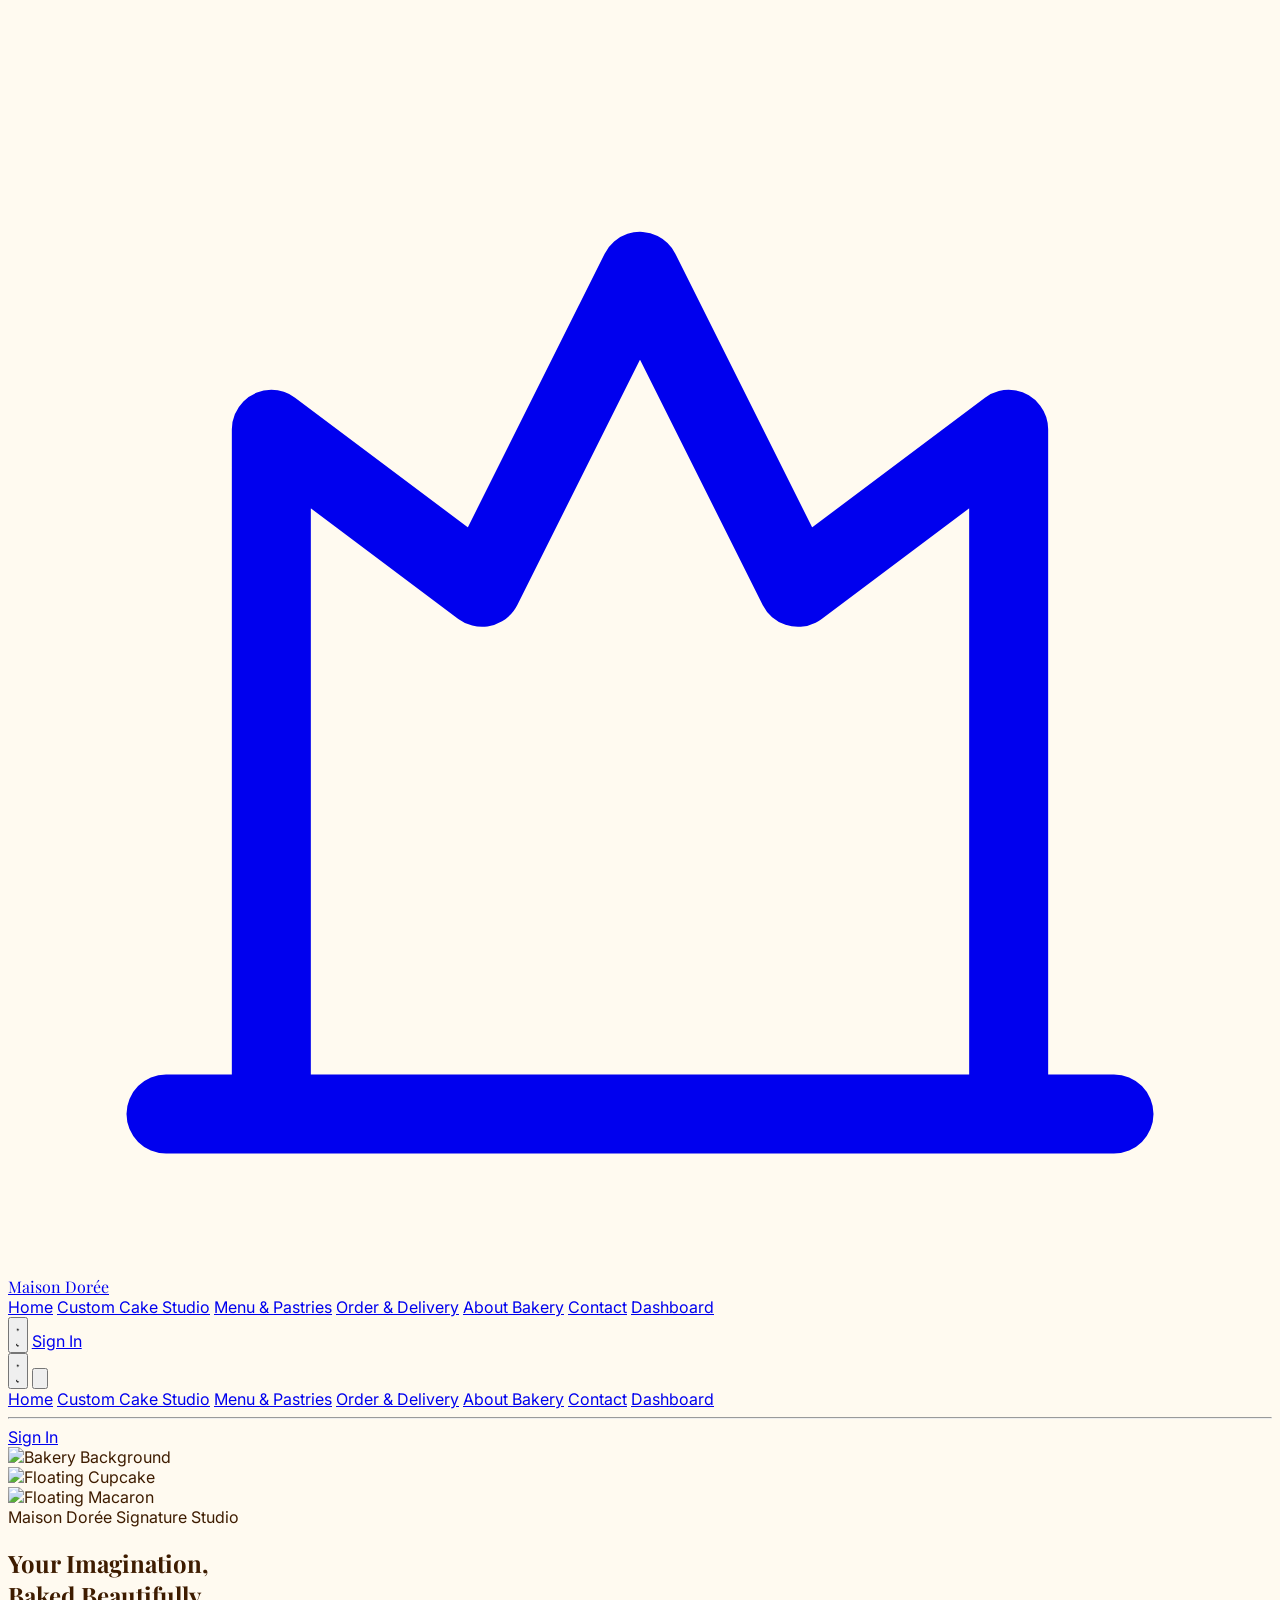
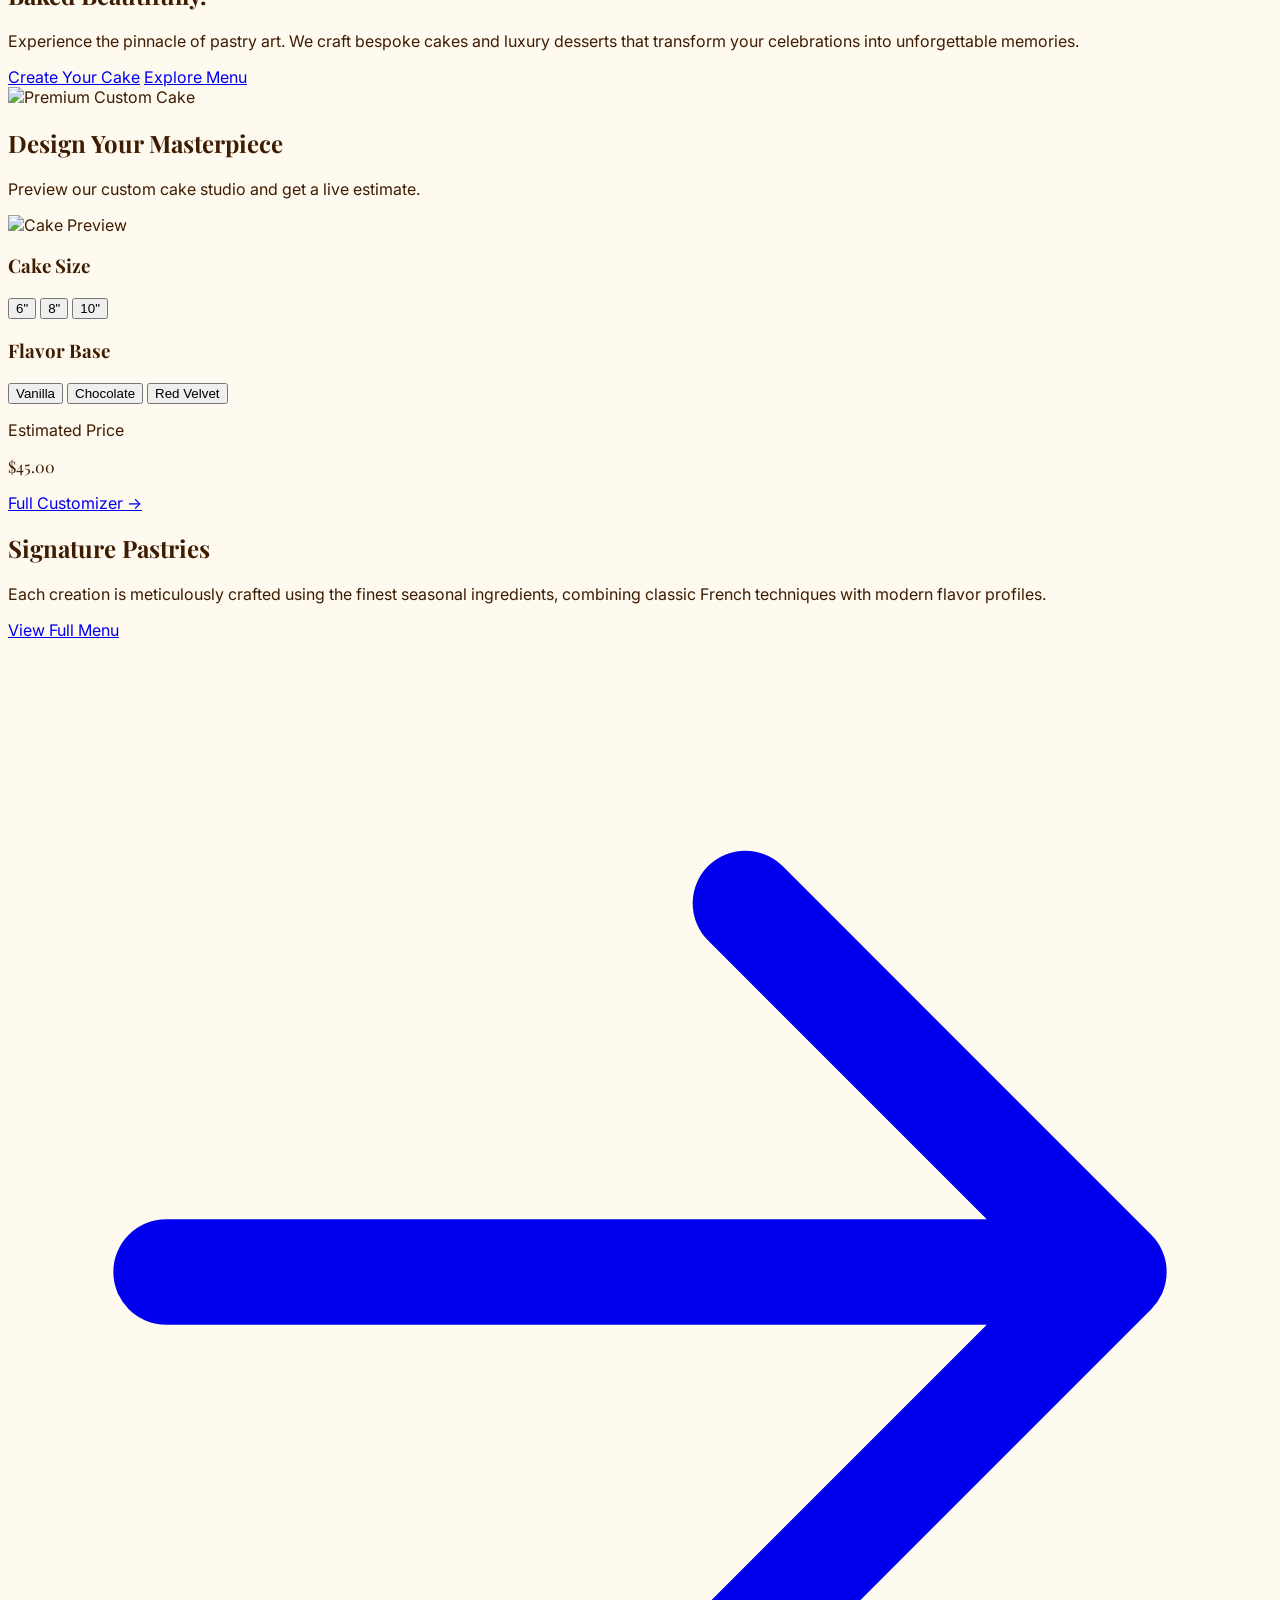
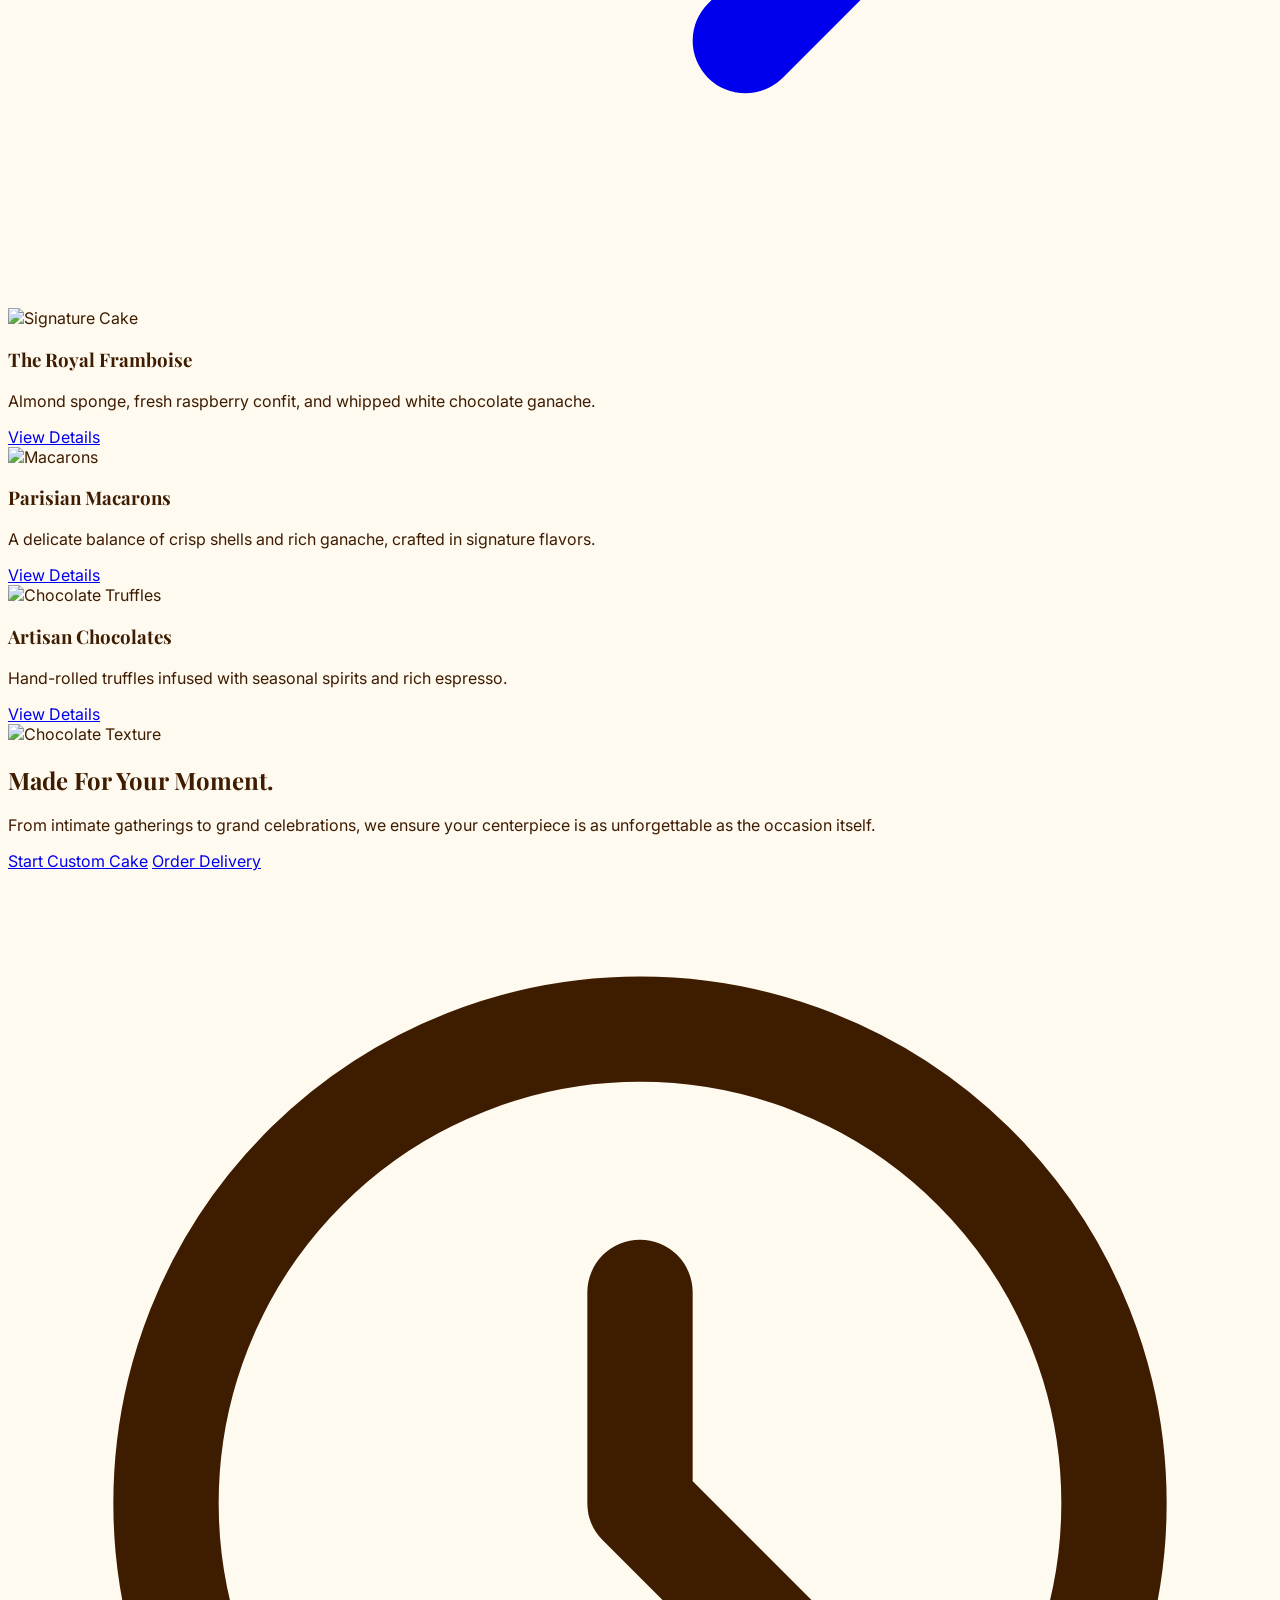
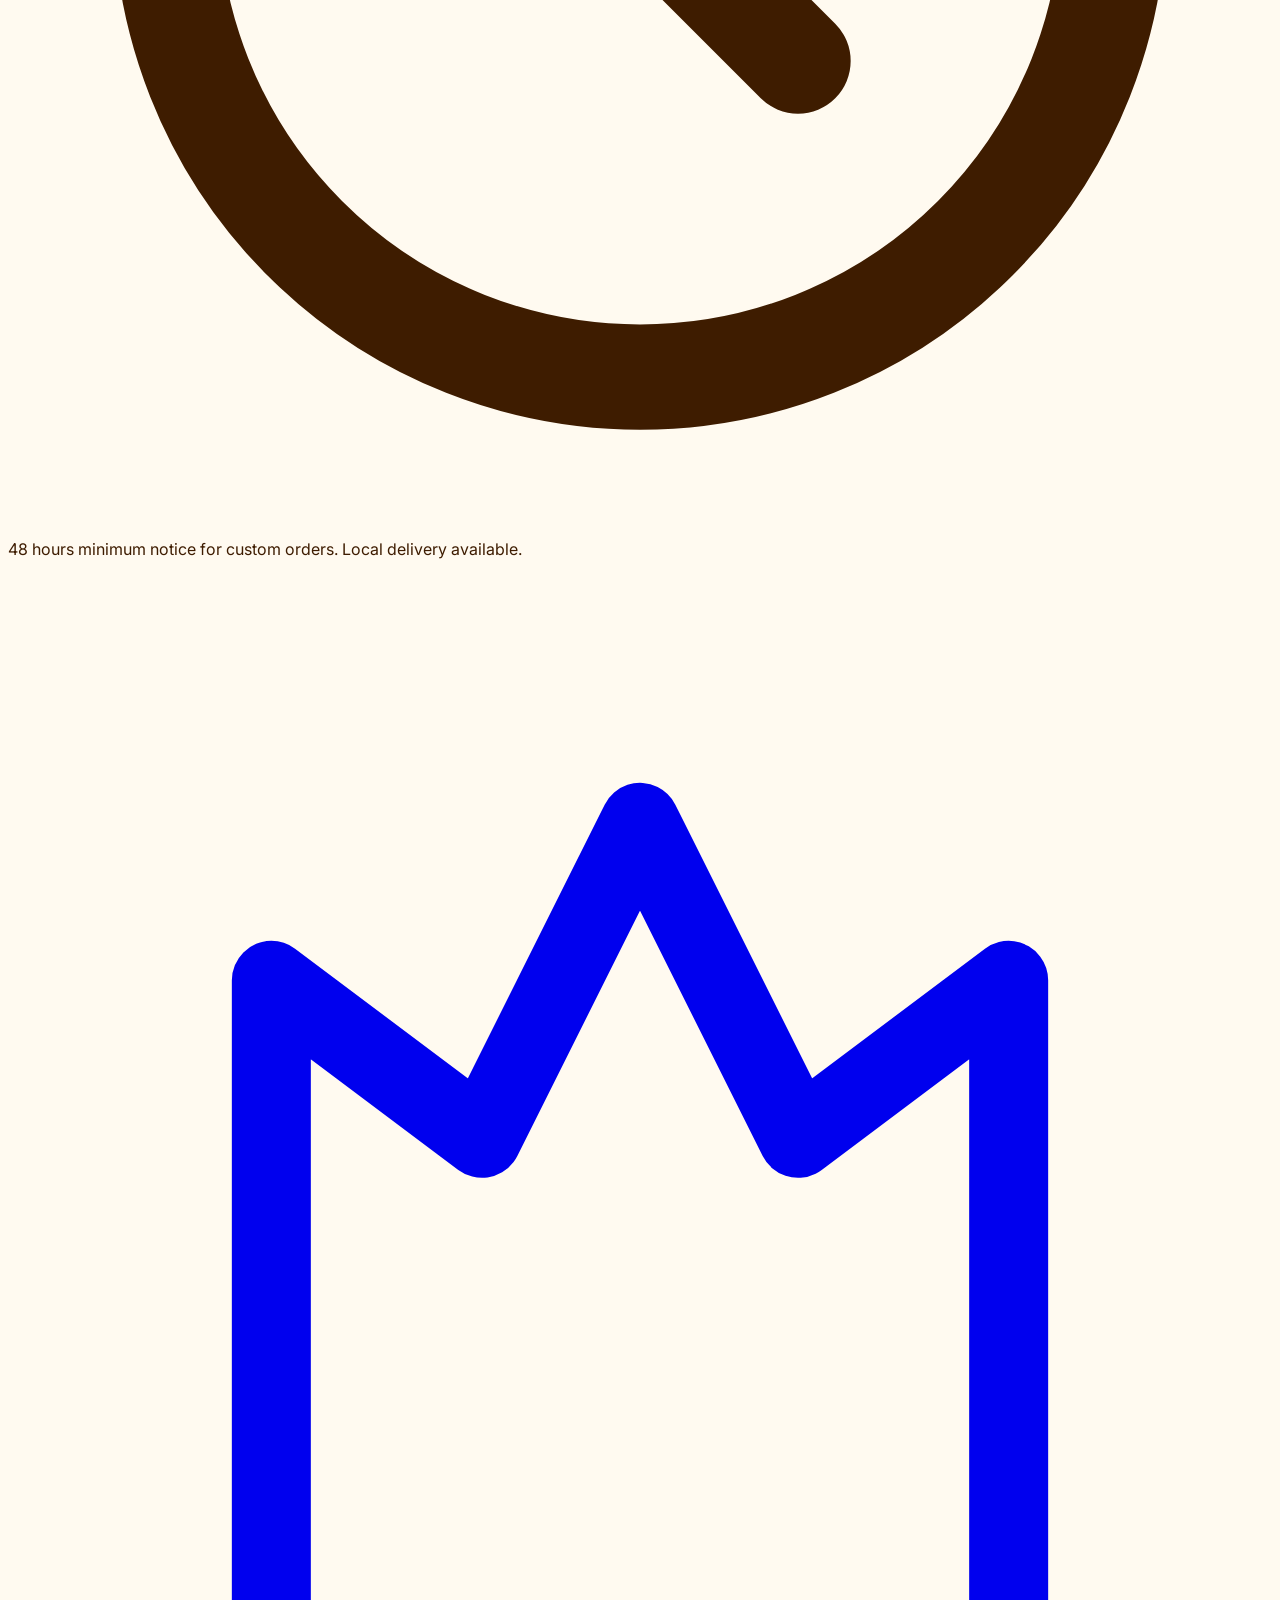
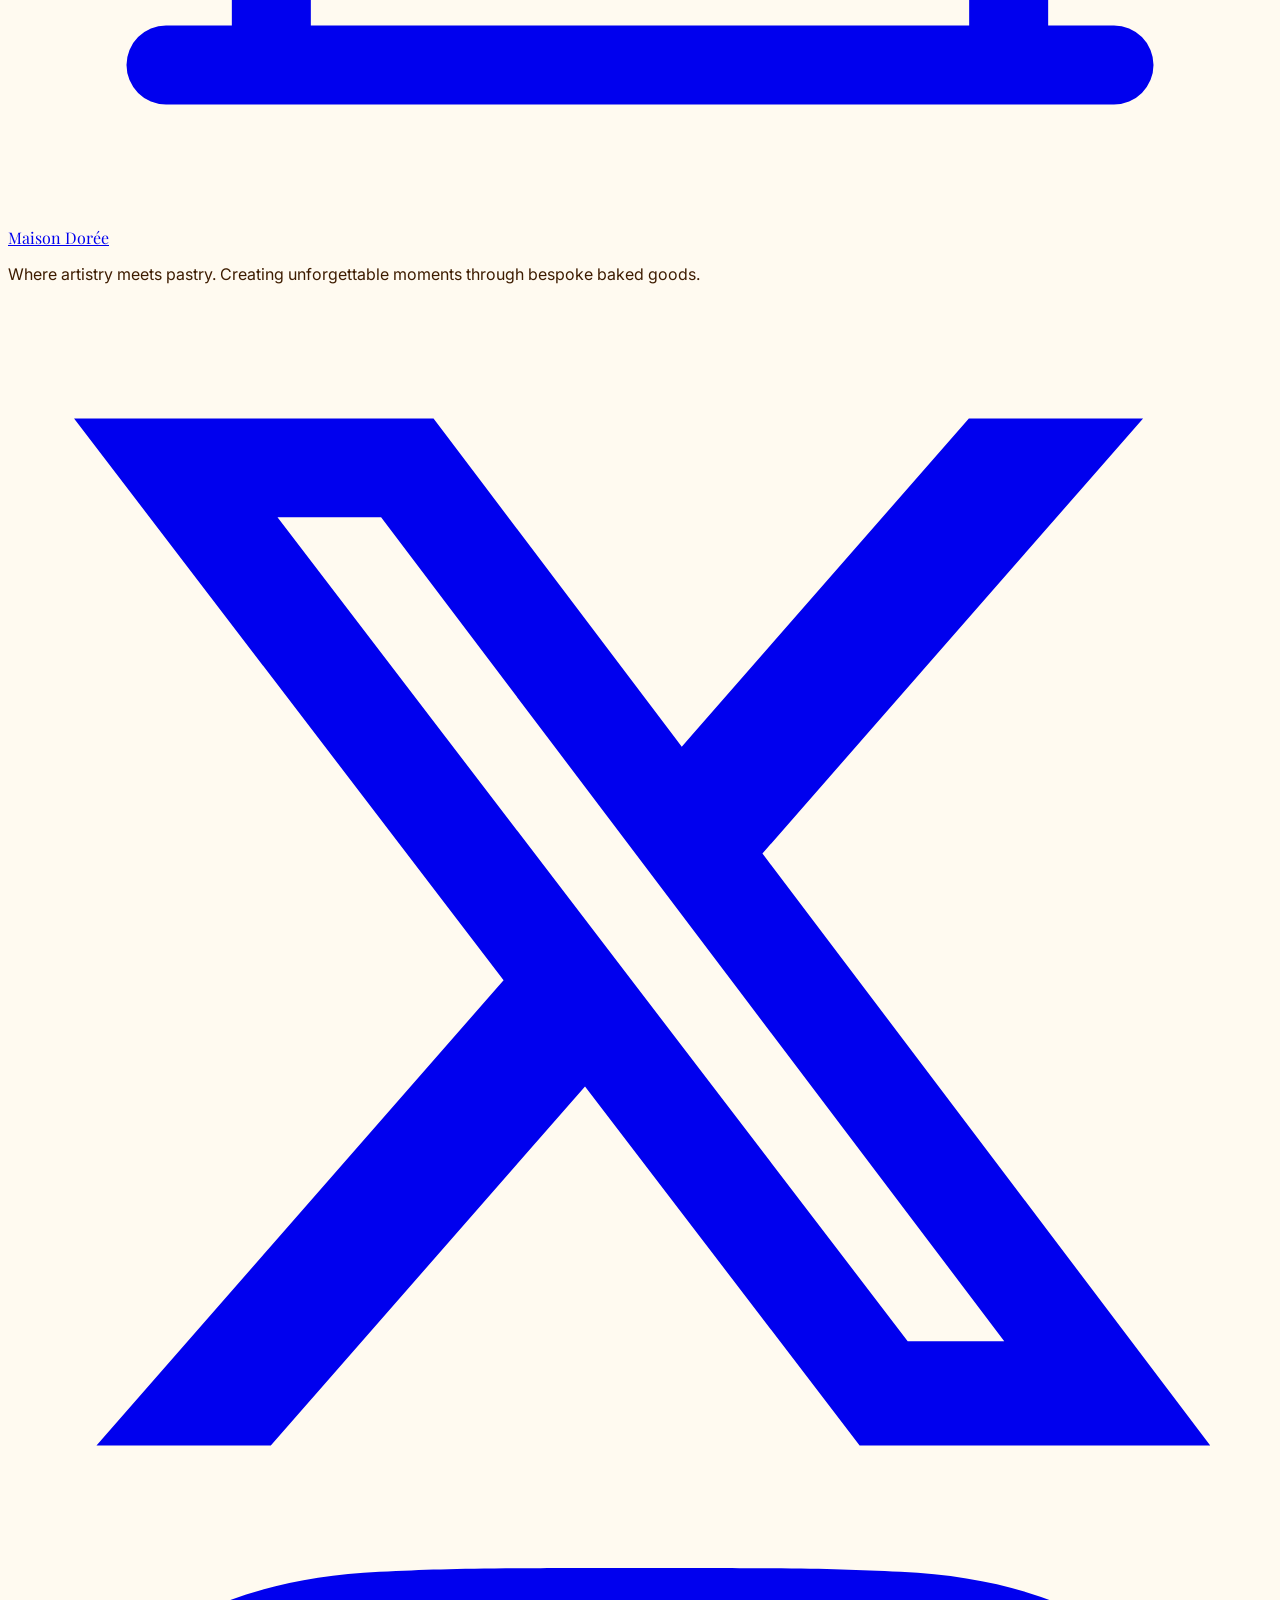
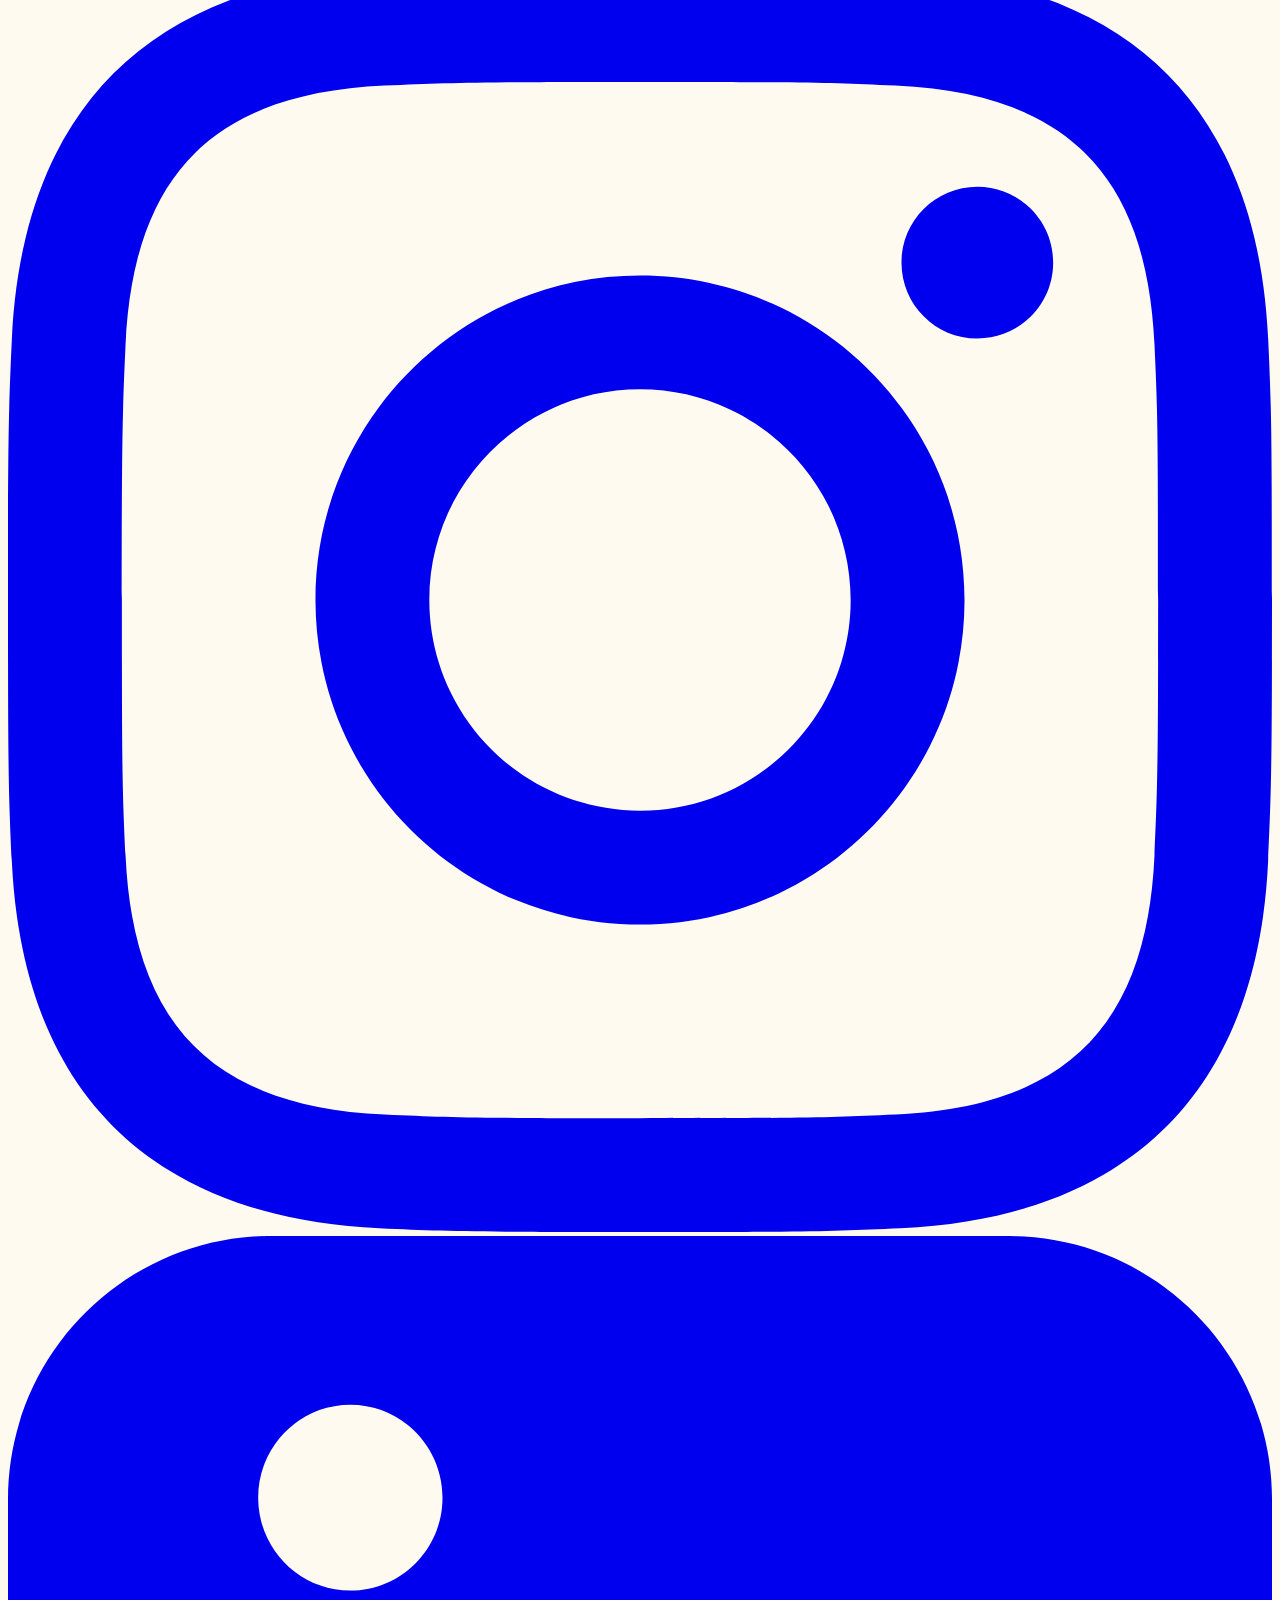
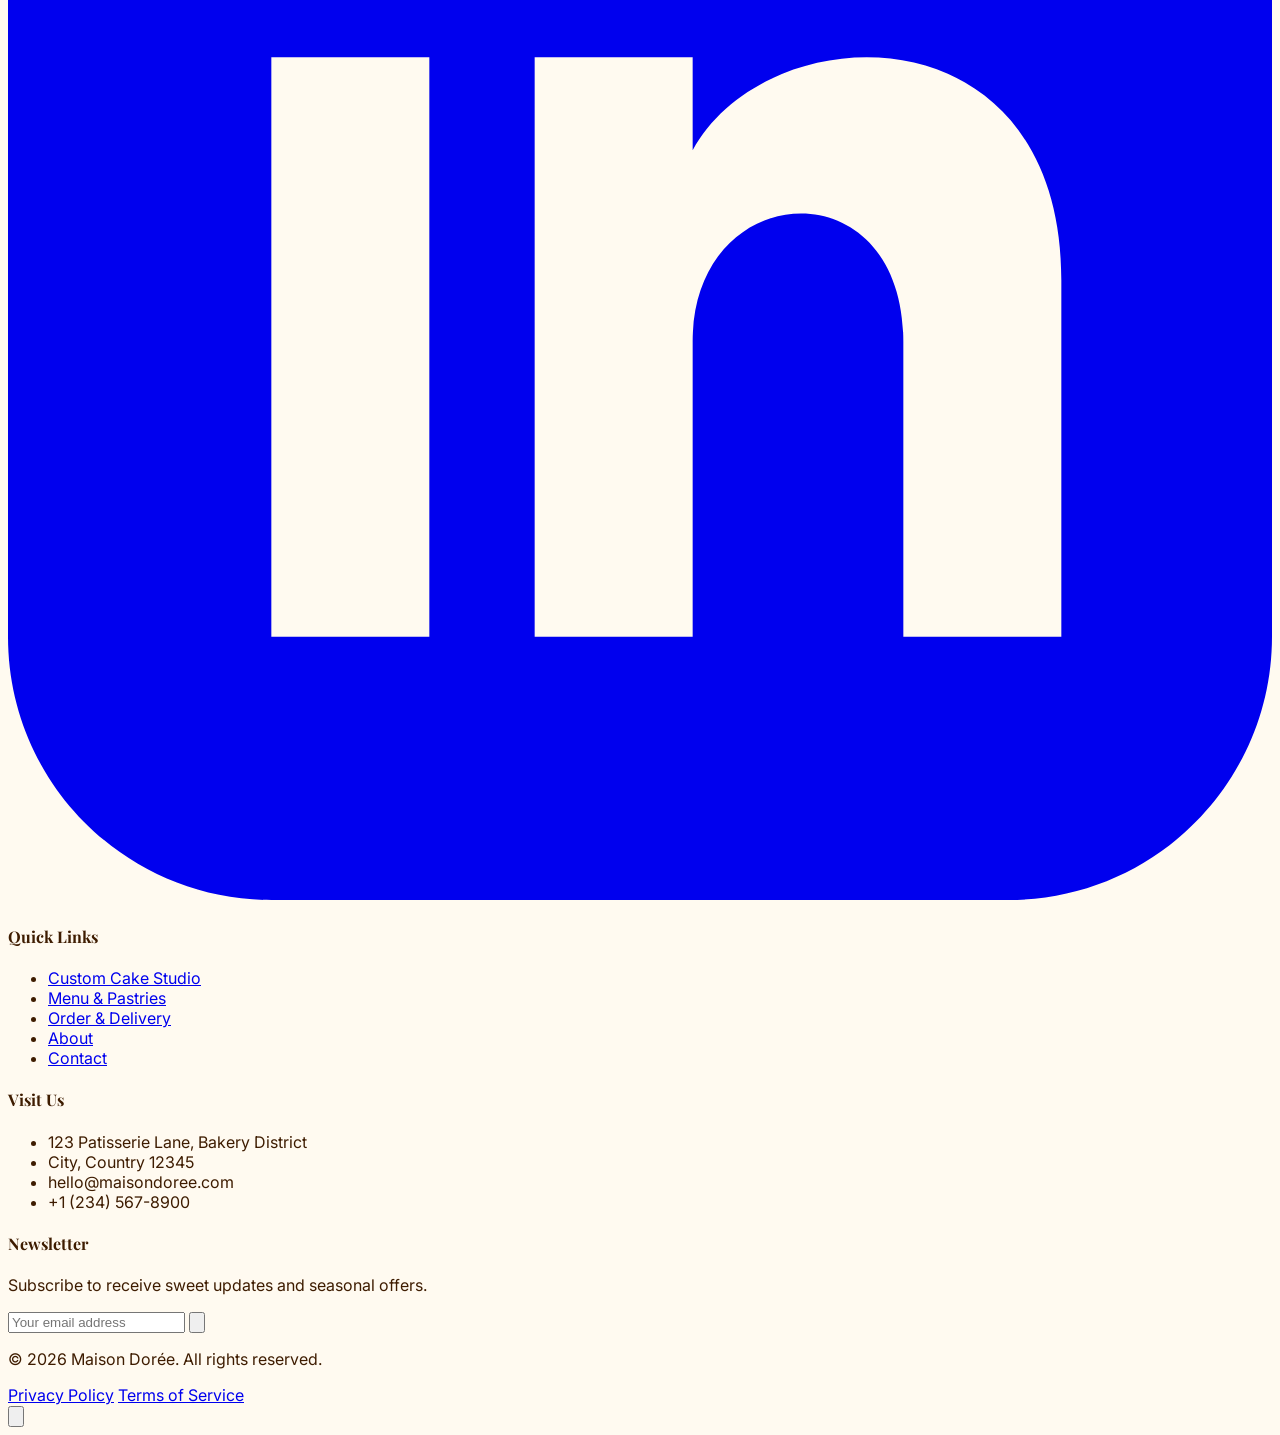
==== index.html @ 417600e1 "first commit" ====
<!DOCTYPE html>
<html lang="en">
<head>
    <meta charset="UTF-8">
    <meta name="viewport" content="width=device-width, initial-scale=1.0">
    <title>Maison Dorée | Home</title>
    <meta name="description" content="Premium Custom Bakery & Pastry Ordering Studio">
    <script src="https://cdn.tailwindcss.com"></script>
    <script>
        tailwind.config = {
            darkMode: 'class',
            theme: {
                extend: {
                    colors: {
                        brand: {
                            ivory: '#FFFAF0',
                            cream: '#FFFDD0',
                            choco: '#3E1C00',
                            caramel: '#C68E17',
                            beige: '#F5F5DC',
                            gold: '#D4AF37',
                            darkChoco: '#2A1300'
                        }
                    }
                }
            }
        }
    </script>
    <link href="https://unpkg.com/aos@2.3.1/dist/aos.css" rel="stylesheet">
    <link rel="stylesheet" href="styles.css">
</head>
<body class="antialiased overflow-x-hidden">
    
<header id="main-header" class="fixed w-full z-50 transition-all duration-300 py-6 bg-transparent">
  <div class="container mx-auto px-6 flex justify-between items-center">
    <a href="index.html" class="flex items-center gap-3 group z-50">
      <div class="w-10 h-10 bg-[#D4AF37] rounded-full flex items-center justify-center transform group-hover:rotate-180 transition-transform duration-700">
        <svg class="w-6 h-6 text-white" fill="none" stroke="currentColor" viewBox="0 0 24 24"><path stroke-linecap="round" stroke-linejoin="round" stroke-width="1.5" d="M3 21h18M5 21V8l4 3 3-6 3 6 4-3v13"></path></svg>
      </div>
      <span class="text-2xl font-serif font-bold text-[#3E1C00] dark:text-[#F5F5DC] group-hover:text-[#C68E17] transition-colors">Maison Dorée</span>
    </a>
    
    <nav class="hidden xl:flex items-center gap-6">
      <a href="index.html" class="text-sm font-medium hover:text-[#C68E17] transition-colors relative after:absolute after:bottom-0 after:left-0 after:h-0.5 after:w-0 after:bg-[#C68E17] hover:after:w-full after:transition-all after:w-full">Home</a>
      <a href="studio.html" class="text-sm font-medium hover:text-[#C68E17] transition-colors relative after:absolute after:bottom-0 after:left-0 after:h-0.5 after:w-0 after:bg-[#C68E17] hover:after:w-full after:transition-all ">Custom Cake Studio</a>
      <a href="menu.html" class="text-sm font-medium hover:text-[#C68E17] transition-colors relative after:absolute after:bottom-0 after:left-0 after:h-0.5 after:w-0 after:bg-[#C68E17] hover:after:w-full after:transition-all ">Menu & Pastries</a>
      <a href="order.html" class="text-sm font-medium hover:text-[#C68E17] transition-colors relative after:absolute after:bottom-0 after:left-0 after:h-0.5 after:w-0 after:bg-[#C68E17] hover:after:w-full after:transition-all ">Order & Delivery</a>
      <a href="about.html" class="text-sm font-medium hover:text-[#C68E17] transition-colors relative after:absolute after:bottom-0 after:left-0 after:h-0.5 after:w-0 after:bg-[#C68E17] hover:after:w-full after:transition-all ">About Bakery</a>
      <a href="contact.html" class="text-sm font-medium hover:text-[#C68E17] transition-colors relative after:absolute after:bottom-0 after:left-0 after:h-0.5 after:w-0 after:bg-[#C68E17] hover:after:w-full after:transition-all ">Contact</a>
      <a href="dashboard.html" class="text-sm font-medium hover:text-[#C68E17] transition-colors relative after:absolute after:bottom-0 after:left-0 after:h-0.5 after:w-0 after:bg-[#C68E17] hover:after:w-full after:transition-all ">Dashboard</a>
    </nav>
    
    <div class="hidden xl:flex items-center gap-4">
      <button id="theme-toggle" class="p-2 rounded-full hover:bg-black/5 dark:hover:bg-white/10 transition-colors" title="Toggle Theme">
        <svg class="w-5 h-5 hidden dark:block" fill="currentColor" viewBox="0 0 20 20"><path d="M10 2a1 1 0 011 1v1a1 1 0 11-2 0V3a1 1 0 011-1zm4 8a4 4 0 11-8 0 4 4 0 018 0zm-.464 4.95l.707.707a1 1 0 001.414-1.414l-.707-.707a1 1 0 00-1.414 1.414zm2.12-10.607a1 1 0 010 1.414l-.706.707a1 1 0 11-1.414-1.414l.707-.707a1 1 0 011.414 0zM17 11a1 1 0 100-2h-1a1 1 0 100 2h1zm-7 4a1 1 0 011 1v1a1 1 0 11-2 0v-1a1 1 0 011-1zM5.05 6.464A1 1 0 106.465 5.05l-.708-.707a1 1 0 00-1.414 1.414l.707.707zm1.414 8.486l-.707.707a1 1 0 01-1.414-1.414l.707-.707a1 1 0 011.414 1.414zM4 11a1 1 0 100-2H3a1 1 0 000 2h1z"/></svg>
        <svg class="w-5 h-5 block dark:hidden" fill="currentColor" viewBox="0 0 20 20"><path d="M17.293 13.293A8 8 0 016.707 2.707a8.001 8.001 0 1010.586 10.586z"/></svg>
      </button>

      <a href="login.html" class="magnetic px-6 py-2.5 bg-[#3E1C00] dark:bg-[#F5F5DC] text-[#FFFAF0] dark:text-[#3E1C00] rounded-full text-sm font-medium hover:bg-[#C68E17] dark:hover:bg-[#C68E17] dark:hover:text-white transition-colors">Sign In</a>
    </div>

    <div class="flex xl:hidden items-center gap-2 z-50">
        <button id="theme-toggle-mobile" class="p-2 rounded-full hover:bg-black/5 dark:hover:bg-white/10 transition-colors text-[#3E1C00] dark:text-[#F5F5DC]">
            <svg class="w-5 h-5 hidden dark:block" fill="currentColor" viewBox="0 0 20 20"><path d="M10 2a1 1 0 011 1v1a1 1 0 11-2 0V3a1 1 0 011-1zm4 8a4 4 0 11-8 0 4 4 0 018 0zm-.464 4.95l.707.707a1 1 0 001.414-1.414l-.707-.707a1 1 0 00-1.414 1.414zm2.12-10.607a1 1 0 010 1.414l-.706.707a1 1 0 11-1.414-1.414l.707-.707a1 1 0 011.414 0zM17 11a1 1 0 100-2h-1a1 1 0 100 2h1zm-7 4a1 1 0 011 1v1a1 1 0 11-2 0v-1a1 1 0 011-1zM5.05 6.464A1 1 0 106.465 5.05l-.708-.707a1 1 0 00-1.414 1.414l.707.707zm1.414 8.486l-.707.707a1 1 0 01-1.414-1.414l.707-.707a1 1 0 011.414 1.414zM4 11a1 1 0 100-2H3a1 1 0 000 2h1z"/></svg>
            <svg class="w-5 h-5 block dark:hidden" fill="currentColor" viewBox="0 0 20 20"><path d="M17.293 13.293A8 8 0 016.707 2.707a8.001 8.001 0 1010.586 10.586z"/></svg>
        </button>
        <button class="p-2 text-[#3E1C00] dark:text-[#F5F5DC]" id="mobile-menu-btn">
          <svg class="w-6 h-6" fill="none" stroke="currentColor" viewBox="0 0 24 24"><path stroke-linecap="round" stroke-linejoin="round" stroke-width="2" d="M4 6h16M4 12h16M4 18h16"></path></svg>
        </button>
    </div>
  </div>
</header>

<!-- Mobile Menu Drawer -->
<div id="mobile-menu" class="fixed inset-y-0 right-0 w-64 bg-[#FFFAF0] dark:bg-[#1a0f08] shadow-2xl z-40 transform translate-x-full transition-transform duration-300 pt-24 px-6 flex flex-col gap-6 xl:hidden">
    <a href="index.html" class="text-lg font-medium text-[#3E1C00] dark:text-[#F5F5DC]">Home</a>
    <a href="studio.html" class="text-lg font-medium text-[#3E1C00] dark:text-[#F5F5DC]">Custom Cake Studio</a>
    <a href="menu.html" class="text-lg font-medium text-[#3E1C00] dark:text-[#F5F5DC]">Menu & Pastries</a>
    <a href="order.html" class="text-lg font-medium text-[#3E1C00] dark:text-[#F5F5DC]">Order & Delivery</a>
    <a href="about.html" class="text-lg font-medium text-[#3E1C00] dark:text-[#F5F5DC]">About Bakery</a>
    <a href="contact.html" class="text-lg font-medium text-[#3E1C00] dark:text-[#F5F5DC]">Contact</a>
    <a href="dashboard.html" class="text-lg font-medium text-[#3E1C00] dark:text-[#F5F5DC]">Dashboard</a>
    <hr class="border-[#3E1C00]/10 dark:border-[#F5F5DC]/10">
    <a href="login.html" class="mt-4 px-6 py-3 text-center bg-[#3E1C00] dark:bg-[#F5F5DC] text-[#FFFAF0] dark:text-[#3E1C00] rounded-full text-sm font-medium">Sign In</a>
</div>

    
    <main>
    
    <!-- Section 1: Cinematic Hero -->
    <section class="relative min-h-screen flex items-center overflow-hidden bg-[#FFFAF0] dark:bg-[#1a0f08]">
        <div class="absolute inset-0 z-0">
            <img src="https://images.unsplash.com/photo-1464195244916-405fa0a82545?q=80&w=2070&auto=format&fit=crop" class="w-full h-full object-cover opacity-10 dark:opacity-5" alt="Bakery Background">
        </div>
        
        <!-- Floating 3D Elements -->
        <div class="absolute top-[10%] left-4 w-16 h-16 opacity-60 floating z-10 hidden lg:block">
            <img src="https://images.unsplash.com/photo-1550617931-e17a7b70dce2?w=500&auto=format&fit=crop" class="rounded-full object-cover w-full h-full shadow-2xl" alt="Floating Cupcake">
        </div>
        <div class="absolute bottom-1/4 right-20 w-32 h-32 floating-slow z-10 hidden lg:block opacity-70">
            <img src="https://images.unsplash.com/photo-1563729784474-d77dbb933a9e?w=500&auto=format&fit=crop" class="rounded-full object-cover w-full h-full shadow-2xl opacity-80" alt="Floating Macaron">
        </div>

        <div class="container mx-auto px-6 relative z-20 pt-20">
            <div class="flex flex-col lg:flex-row items-center gap-16">
                <div class="w-full lg:w-1/2" data-aos="fade-right" data-aos-duration="1500">
                    <div class="inline-block px-4 py-2 rounded-full border border-[#C68E17] text-[#C68E17] text-sm font-medium mb-6">Maison Dorée Signature Studio</div>
                    <h1 class="text-5xl lg:text-7xl font-serif font-bold text-[#3E1C00] dark:text-[#F5F5DC] leading-tight mb-6">
                        Your Imagination,<br>
                        <span class="text-transparent bg-clip-text bg-gradient-to-r from-[#C68E17] to-[#D4AF37]">Baked Beautifully.</span>
                    </h1>
                    <p class="text-lg text-[#3E1C00]/80 dark:text-[#F5F5DC]/80 mb-10 max-w-lg">Experience the pinnacle of pastry art. We craft bespoke cakes and luxury desserts that transform your celebrations into unforgettable memories.</p>
                    <div class="flex flex-wrap gap-4">
                        <a href="studio.html" class="magnetic px-8 py-4 bg-[#3E1C00] dark:bg-[#F5F5DC] text-[#FFFAF0] dark:text-[#3E1C00] rounded-full font-medium hover:bg-[#C68E17] transition-all shadow-xl hover:shadow-2xl">Create Your Cake</a>
                        <a href="menu.html" class="magnetic px-8 py-4 bg-transparent border-2 border-[#3E1C00] dark:border-[#F5F5DC] text-[#3E1C00] dark:text-[#F5F5DC] rounded-full font-medium hover:bg-[#3E1C00] hover:text-[#FFFAF0] dark:hover:bg-[#F5F5DC] dark:hover:text-[#1a0f08] transition-all">Explore Menu</a>
                    </div>
                </div>
                
                <div class="w-full lg:w-1/2 relative perspective-1000">
                    <div class="parallax-container w-full h-[400px] lg:h-[450px] rounded-[2rem] overflow-hidden shadow-2xl clip-reveal" data-aos="fade-left" data-aos-duration="2000">
                        <img src="https://images.unsplash.com/photo-1621303837174-89787a7d4729?q=80&w=1936&auto=format&fit=crop" class="w-full h-full object-cover parallax-element scale-110 transition-transform duration-700" alt="Premium Custom Cake">
                    </div>
                </div>
            </div>
        </div>
    </section>

    <!-- Section 2: Interactive Cake Customizer Preview -->
    <section class="py-32 bg-white dark:bg-[#2A1300] relative overflow-hidden">
        <div class="container mx-auto px-6 relative z-10">
            <div class="text-center mb-16" data-aos="fade-up">
                <h2 class="text-4xl lg:text-5xl font-serif font-bold text-[#3E1C00] dark:text-[#F5F5DC] mb-4">Design Your Masterpiece</h2>
                <p class="text-[#3E1C00]/70 dark:text-[#F5F5DC]/70 max-w-2xl mx-auto">Preview our custom cake studio and get a live estimate.</p>
            </div>
            
            <div class="flex flex-col lg:flex-row gap-8 items-center bg-[#FFFAF0] dark:bg-[#1a0f08] rounded-3xl p-6 lg:p-8 shadow-2xl max-w-5xl mx-auto">
                <div class="w-full lg:w-1/2 relative h-[350px] flex items-center justify-center hover-3d-tilt transition-transform duration-500" data-aos="zoom-in">
                    <!-- Layered Cake Visual -->
                    <img id="preview-cake" src="https://images.unsplash.com/photo-1578985545062-69928b1d9587?w=800&auto=format&fit=crop" class="w-4/5 h-full object-cover rounded-2xl shadow-lg z-20" alt="Cake Preview">
                    <div class="absolute -bottom-6 -right-6 w-32 h-32 bg-[#C68E17]/20 rounded-full blur-2xl z-0"></div>
                </div>
                
                <div class="w-full lg:w-1/2" data-aos="fade-left">
                    <div class="space-y-6">
                        <div>
                            <h3 class="text-lg font-bold text-[#3E1C00] dark:text-[#F5F5DC] mb-3">Cake Size</h3>
                            <div class="flex gap-3">
                                <button class="preview-opt active px-4 py-2 border border-[#C68E17] bg-[#C68E17] text-white rounded-lg" data-price="45">6"</button>
                                <button class="preview-opt px-4 py-2 border border-[#3E1C00]/20 dark:border-[#F5F5DC]/20 rounded-lg text-[#3E1C00] dark:text-[#F5F5DC] hover:border-[#C68E17]" data-price="65">8"</button>
                                <button class="preview-opt px-4 py-2 border border-[#3E1C00]/20 dark:border-[#F5F5DC]/20 rounded-lg text-[#3E1C00] dark:text-[#F5F5DC] hover:border-[#C68E17]" data-price="85">10"</button>
                            </div>
                        </div>
                        <div>
                            <h3 class="text-lg font-bold text-[#3E1C00] dark:text-[#F5F5DC] mb-3">Flavor Base</h3>
                            <div class="flex flex-wrap gap-3">
                                <button type="button" class="flavor-opt px-4 py-2 border border-[#C68E17] bg-[#C68E17] text-white rounded-lg transition-colors">Vanilla</button>
                                <button type="button" class="flavor-opt px-4 py-2 border border-[#3E1C00]/20 dark:border-[#F5F5DC]/20 rounded-lg text-[#3E1C00] dark:text-[#F5F5DC] hover:border-[#C68E17] transition-colors">Chocolate</button>
                                <button type="button" class="flavor-opt px-4 py-2 border border-[#3E1C00]/20 dark:border-[#F5F5DC]/20 rounded-lg text-[#3E1C00] dark:text-[#F5F5DC] hover:border-[#C68E17] transition-colors">Red Velvet</button>
                            </div>
                        </div>
                        
                        <div class="pt-6 border-t border-[#3E1C00]/10 dark:border-[#F5F5DC]/10 flex flex-col sm:flex-row items-start sm:items-end justify-between gap-4 sm:gap-0">
                            <div>
                                <p class="text-sm text-[#3E1C00]/70 dark:text-[#F5F5DC]/70 mb-1">Estimated Price</p>
                                <p class="text-4xl font-serif font-bold text-[#C68E17]">$<span id="live-price">45.00</span></p>
                            </div>
                            <a href="studio.html" class="magnetic w-full sm:w-auto text-center px-6 py-3 bg-[#3E1C00] dark:bg-[#F5F5DC] text-[#FFFAF0] dark:text-[#3E1C00] rounded-lg font-medium hover:bg-[#C68E17] transition-colors">Full Customizer →</a>
                        </div>
                    </div>
                </div>
            </div>
        </div>
        <script>
            document.querySelectorAll('.flavor-opt').forEach(btn => {
                btn.addEventListener('click', () => {
                    document.querySelectorAll('.flavor-opt').forEach(b => {
                        b.classList.remove('bg-[#C68E17]', 'text-white', 'border-[#C68E17]');
                        b.classList.add('border-[#3E1C00]/20', 'dark:border-[#F5F5DC]/20', 'text-[#3E1C00]', 'dark:text-[#F5F5DC]');
                    });
                    btn.classList.add('bg-[#C68E17]', 'text-white', 'border-[#C68E17]');
                    btn.classList.remove('border-[#3E1C00]/20', 'dark:border-[#F5F5DC]/20', 'text-[#3E1C00]', 'dark:text-[#F5F5DC]');
                });
            });
            document.querySelectorAll('.preview-opt').forEach(btn => {
                btn.addEventListener('click', (e) => {
                    document.querySelectorAll('.preview-opt').forEach(b => {
                        b.classList.remove('bg-[#C68E17]', 'text-white', 'border-[#C68E17]', 'active');
                        b.classList.add('border-[#3E1C00]/20', 'dark:border-[#F5F5DC]/20');
                    });
                    e.target.classList.add('bg-[#C68E17]', 'text-white', 'border-[#C68E17]', 'active');
                    e.target.classList.remove('border-[#3E1C00]/20', 'dark:border-[#F5F5DC]/20');
                    
                    const price = e.target.getAttribute('data-price');
                    const priceEl = document.getElementById('live-price');
                    // animate count
                    let current = parseInt(priceEl.innerText);
                    let target = parseInt(price);
                    let step = target > current ? 1 : -1;
                    let timer = setInterval(() => {
                        current += step;
                        priceEl.innerText = current + ".00";
                        if(current === target) clearInterval(timer);
                    }, 20);
                });
            });
        </script>
    </section>

    <!-- Section 3: Signature Pastry Experience -->
    <section class="py-32 bg-[#FFFAF0] dark:bg-[#1a0f08]">
        <div class="container mx-auto px-6">
            <div class="text-center mb-16" data-aos="fade-up">
                <h2 class="text-4xl font-serif font-bold text-[#3E1C00] dark:text-[#F5F5DC] mb-4">Signature Pastries</h2>
                <p class="text-[#3E1C00]/70 dark:text-[#F5F5DC]/70 mb-6 max-w-2xl mx-auto">Each creation is meticulously crafted using the finest seasonal ingredients, combining classic French techniques with modern flavor profiles.</p>
                <a href="menu.html" class="inline-flex items-center gap-2 text-[#3E1C00] dark:text-[#F5F5DC] font-bold hover:text-[#C68E17] transition-colors">
                    View Full Menu
                    <svg class="w-4 h-4" fill="none" stroke="currentColor" viewBox="0 0 24 24"><path stroke-linecap="round" stroke-linejoin="round" stroke-width="2" d="M14 5l7 7m0 0l-7 7m7-7H3"></path></svg>
                </a>
            </div>
            
            <div class="grid grid-cols-1 md:grid-cols-2 lg:grid-cols-3 gap-8">
                <!-- Item 1 -->
                <div class="relative group h-[400px] rounded-3xl overflow-hidden shadow-xl" data-aos="fade-up" data-aos-delay="0">
                    <img src="https://images.unsplash.com/photo-1588195538326-c5b1e9f80a1b?q=80&w=1950&auto=format&fit=crop" class="w-full h-full object-cover transform group-hover:scale-110 transition-transform duration-1000" alt="Signature Cake">
                    <div class="absolute inset-0 bg-gradient-to-t from-black/80 via-black/20 to-transparent transition-opacity"></div>
                    <div class="absolute bottom-8 left-8 right-8">
                        <h3 class="text-2xl font-serif font-bold text-white mb-2">The Royal Framboise</h3>
                        <p class="text-white/80 text-sm mb-4">Almond sponge, fresh raspberry confit, and whipped white chocolate ganache.</p>
                        <a href="menu.html" class="text-[#C68E17] font-medium hover:underline text-sm">View Details</a>
                    </div>
                </div>
                
                <!-- Item 2 -->
                <div class="relative group h-[400px] rounded-3xl overflow-hidden shadow-xl" data-aos="fade-up" data-aos-delay="200">
                    <img src="https://images.unsplash.com/photo-1558961363-fa8fdf82db35?q=80&w=1965&auto=format&fit=crop" class="w-full h-full object-cover transform group-hover:scale-110 transition-transform duration-700" alt="Macarons">
                    <div class="absolute inset-0 bg-gradient-to-t from-black/80 via-black/20 to-transparent transition-opacity"></div>
                    <div class="absolute bottom-8 left-8 right-8 text-white">
                        <h3 class="text-2xl font-serif font-bold mb-2">Parisian Macarons</h3>
                        <p class="text-white/80 text-sm mb-4">A delicate balance of crisp shells and rich ganache, crafted in signature flavors.</p>
                        <a href="menu.html" class="text-[#C68E17] font-medium hover:underline text-sm">View Details</a>
                    </div>
                </div>
                
                <!-- Item 3 -->
                <div class="relative group h-[400px] rounded-3xl overflow-hidden shadow-xl md:col-span-2 lg:col-span-1 md:w-[calc(50%-1rem)] lg:w-full mx-auto" data-aos="fade-up" data-aos-delay="400">
                    <img src="https://images.unsplash.com/photo-1549007994-cb92caebd54b?w=800&auto=format&fit=crop" class="w-full h-full object-cover transform group-hover:scale-110 transition-transform duration-700" alt="Chocolate Truffles">
                    <div class="absolute inset-0 bg-gradient-to-t from-black/80 via-black/20 to-transparent transition-opacity"></div>
                    <div class="absolute bottom-8 left-8 right-8 text-white">
                        <h3 class="text-2xl font-serif font-bold mb-2">Artisan Chocolates</h3>
                        <p class="text-white/80 text-sm mb-4">Hand-rolled truffles infused with seasonal spirits and rich espresso.</p>
                        <a href="menu.html" class="text-[#C68E17] font-medium hover:underline text-sm">View Details</a>
                    </div>
                </div>
            </div>
        </div>
    </section>

    <!-- Section 4: Custom Order CTA -->
    <section class="relative py-32 bg-[#2A1300] overflow-hidden text-center">
        <!-- Parallax Background -->
        <div class="absolute inset-0 z-0">
            <img src="https://images.unsplash.com/photo-1509440159596-0249088772ff?q=80&w=2072&auto=format&fit=crop" class="w-full h-full object-cover opacity-20 parallax-element" alt="Chocolate Texture">
        </div>
        
        <div class="container mx-auto px-6 relative z-10">
            <h2 class="text-4xl md:text-5xl lg:text-6xl font-serif font-bold text-[#F5F5DC] mb-8 clip-reveal" data-aos="fade-up">Made For Your Moment.</h2>
            <p class="text-xl text-[#F5F5DC]/80 max-w-2xl mx-auto mb-12" data-aos="fade-up" data-aos-delay="200">From intimate gatherings to grand celebrations, we ensure your centerpiece is as unforgettable as the occasion itself.</p>
            
            <div class="flex flex-col sm:flex-row gap-6 justify-center" data-aos="zoom-in" data-aos-delay="400">
                <a href="studio.html" class="magnetic px-10 py-5 bg-[#C68E17] text-white rounded-full text-lg font-bold hover:bg-[#D4AF37] transition-colors shadow-2xl">Start Custom Cake</a>
                <a href="order.html" class="magnetic px-10 py-5 bg-transparent border-2 border-[#F5F5DC] text-[#F5F5DC] rounded-full text-lg font-bold hover:bg-[#F5F5DC] hover:text-[#2A1300] transition-colors">Order Delivery</a>
            </div>
            
            <div class="mt-16 inline-flex items-center gap-3 text-[#F5F5DC]/60 text-sm" data-aos="fade-up" data-aos-delay="600">
                <svg class="w-5 h-5" fill="none" stroke="currentColor" viewBox="0 0 24 24"><path stroke-linecap="round" stroke-linejoin="round" stroke-width="2" d="M12 8v4l3 3m6-3a9 9 0 11-18 0 9 9 0 0118 0z"></path></svg>
                <span>48 hours minimum notice for custom orders. Local delivery available.</span>
            </div>
        </div>
    </section>
    
    </main>
    
    
<footer class="bg-[#2A1300] text-[#F5F5DC] pt-20 pb-4">
    <div class="container mx-auto px-6">
        <div class="grid grid-cols-1 md:grid-cols-2 lg:grid-cols-4 gap-12 mb-16">
            <div data-aos="fade-up">
                <a href="index.html" class="flex items-center gap-3 mb-6 group">
                    <div class="w-10 h-10 bg-[#D4AF37] rounded-full flex items-center justify-center transform group-hover:rotate-180 transition-transform duration-700">
                        <svg class="w-6 h-6 text-white" fill="none" stroke="currentColor" viewBox="0 0 24 24"><path stroke-linecap="round" stroke-linejoin="round" stroke-width="1.5" d="M3 21h18M5 21V8l4 3 3-6 3 6 4-3v13"></path></svg>
                    </div>
                    <span class="text-2xl font-serif font-bold text-[#F5F5DC]">Maison Dorée</span>
                </a>
                <p class="text-white/70 mb-6 leading-relaxed">Where artistry meets pastry. Creating unforgettable moments through bespoke baked goods.</p>
                <div class="flex gap-4">
                    <a href="#" class="w-10 h-10 rounded-full bg-white/5 flex items-center justify-center hover:bg-[#C68E17] hover:-translate-y-1 transition-all duration-300">
                        <svg class="w-5 h-5 text-white" fill="currentColor" viewBox="0 0 24 24"><path d="M18.244 2.25h3.308l-7.227 8.26 8.502 11.24H16.17l-5.214-6.817L4.99 21.75H1.68l7.73-8.835L1.254 2.25H8.08l4.713 6.231zm-1.161 17.52h1.833L7.084 4.126H5.117z"/></svg>
                    </a>
                    <a href="#" class="w-10 h-10 rounded-full bg-white/5 flex items-center justify-center hover:bg-[#C68E17] hover:-translate-y-1 transition-all duration-300">
                        <svg class="w-5 h-5 text-white" fill="currentColor" viewBox="0 0 24 24"><path d="M12 2.163c3.204 0 3.584.012 4.85.07 3.252.148 4.771 1.691 4.919 4.919.058 1.265.069 1.645.069 4.849 0 3.205-.012 3.584-.069 4.849-.149 3.225-1.664 4.771-4.919 4.919-1.266.058-1.644.07-4.85.07-3.204 0-3.584-.012-4.849-.07-3.26-.149-4.771-1.699-4.919-4.92-.058-1.265-.07-1.644-.07-4.849 0-3.204.013-3.583.07-4.849.149-3.227 1.664-4.771 4.919-4.919 1.266-.057 1.645-.069 4.849-.069zm0-2.163c-3.259 0-3.667.014-4.947.072-4.358.2-6.78 2.618-6.98 6.98-.059 1.281-.073 1.689-.073 4.948 0 3.259.014 3.668.072 4.948.2 4.358 2.618 6.78 6.98 6.98 1.281.058 1.689.072 4.948.072 3.259 0 3.668-.014 4.948-.072 4.354-.2 6.782-2.618 6.979-6.98.059-1.28.073-1.689.073-4.948 0-3.259-.014-3.667-.072-4.947-.196-4.354-2.617-6.78-6.979-6.98-1.281-.059-1.69-.073-4.949-.073zm0 5.838c-3.403 0-6.162 2.759-6.162 6.162s2.759 6.163 6.162 6.163 6.162-2.759 6.162-6.163c0-3.403-2.759-6.162-6.162-6.162zm0 10.162c-2.209 0-4-1.79-4-4 0-2.209 1.791-4 4-4s4 1.791 4 4c0 2.21-1.791 4-4 4zm6.406-11.845c-.796 0-1.441.645-1.441 1.44s.645 1.44 1.441 1.44c.795 0 1.439-.645 1.439-1.44s-.644-1.44-1.439-1.44z"/></svg>
                    </a>
                    <a href="#" class="w-10 h-10 rounded-full bg-white/5 flex items-center justify-center hover:bg-[#C68E17] hover:-translate-y-1 transition-all duration-300">
                        <svg class="w-5 h-5 text-white" fill="currentColor" viewBox="0 0 24 24"><path d="M19 0h-14c-2.761 0-5 2.239-5 5v14c0 2.761 2.239 5 5 5h14c2.762 0 5-2.239 5-5v-14c0-2.761-2.238-5-5-5zm-11 19h-3v-11h3v11zm-1.5-12.268c-.966 0-1.75-.79-1.75-1.764s.784-1.764 1.75-1.764 1.75.79 1.75 1.764-.783 1.764-1.75 1.764zm13.5 12.268h-3v-5.604c0-3.368-4-3.113-4 0v5.604h-3v-11h3v1.765c1.396-2.586 7-2.777 7 2.476v6.759z"/></svg>
                    </a>
                </div>
            </div>
            
            <div data-aos="fade-up" data-aos-delay="100">
                <h4 class="font-serif text-xl mb-6 font-semibold">Quick Links</h4>
                <ul class="space-y-3">
                    <li><a href="studio.html" class="text-white/70 hover:text-[#C68E17] transition-colors">Custom Cake Studio</a></li>
                    <li><a href="menu.html" class="text-white/70 hover:text-[#C68E17] transition-colors">Menu & Pastries</a></li>
                    <li><a href="order.html" class="text-white/70 hover:text-[#C68E17] transition-colors">Order & Delivery</a></li>
                    <li><a href="about.html" class="text-white/70 hover:text-[#C68E17] transition-colors">About</a></li>
                    <li><a href="contact.html" class="text-white/70 hover:text-[#C68E17] transition-colors">Contact</a></li>
                </ul>
            </div>
            
            <div data-aos="fade-up" data-aos-delay="200">
                <h4 class="font-serif text-xl mb-6 font-semibold">Visit Us</h4>
                <ul class="space-y-3 text-white/70">
                    <li>123 Patisserie Lane, Bakery District</li>
                    <li>City, Country 12345</li>
                    <li class="pt-2 text-[#C68E17]">hello@maisondoree.com</li>
                    <li>+1 (234) 567-8900</li>
                </ul>
            </div>
            
            <div data-aos="fade-up" data-aos-delay="300">
                <h4 class="font-serif text-xl mb-6 font-semibold">Newsletter</h4>
                <p class="text-white/70 mb-4 text-sm">Subscribe to receive sweet updates and seasonal offers.</p>
                <form class="flex gap-2">
                    <input type="email" placeholder="Your email address" class="bg-white/5 border border-white/10 rounded-lg px-4 py-2 w-full text-white placeholder-white/40 focus:outline-none focus:border-[#C68E17] transition-colors">
                    <button type="button" class="bg-[#C68E17] text-white px-4 py-2 rounded-lg hover:bg-[#D4AF37] transition-colors">
                        <svg class="w-5 h-5" fill="none" stroke="currentColor" viewBox="0 0 24 24"><path stroke-linecap="round" stroke-linejoin="round" stroke-width="2" d="M14 5l7 7m0 0l-7 7m7-7H3"></path></svg>
                    </button>
                </form>
            </div>
        </div>
        
        <div class="border-t border-white/10 pt-4 flex flex-col md:flex-row justify-between items-center text-xs text-white/50">
            <p>&copy; 2026 Maison Dorée. All rights reserved.</p>
            <div class="flex gap-4 mt-4 md:mt-0">
                <a href="#" class="hover:text-white transition-colors">Privacy Policy</a>
                <a href="#" class="hover:text-white transition-colors">Terms of Service</a>
            </div>
            <button type="button" id="back-to-top" aria-label="Back to top" onclick="window.scrollTo({top:0,behavior:'smooth'})" class="mt-3 md:mt-0 w-8 h-8 rounded-full border border-[#C68E17] text-[#C68E17] flex items-center justify-center hover:bg-[#C68E17] hover:text-white hover:-translate-y-1 transition-all duration-300">
                <svg class="w-4 h-4" fill="none" stroke="currentColor" viewBox="0 0 24 24"><path stroke-linecap="round" stroke-linejoin="round" stroke-width="2" d="M5 15l7-7 7 7"></path></svg>
            </button>
        </div>
    </div>
</footer>

    
    <script src="https://unpkg.com/aos@2.3.1/dist/aos.js"></script>
    <script src="script.js"></script>
    
</body>
</html>
---- styles.css ----
@import url('https://fonts.googleapis.com/css2?family=Inter:wght@300;400;500;600&family=Playfair+Display:ital,wght@0,400;0,600;0,700;1,400&display=swap');

body {
  font-family: 'Inter', sans-serif;
  overflow-x: hidden;
  scroll-behavior: smooth;
  background-color: #FFFAF0;
  color: #3E1C00;
  transition: background-color 0.3s, color 0.3s;
}

h1, h2, h3, h4, h5, h6, .font-serif {
  font-family: 'Playfair Display', serif;
}

.dark body {
  background-color: #1a0f08;
  color: #F5F5DC;
}

/* Utilities */
.text-outline {
  -webkit-text-stroke: 1px currentColor;
  color: transparent;
}

.clip-reveal {
  clip-path: polygon(0 0, 0 0, 0 100%, 0% 100%);
  transition: clip-path 1.2s cubic-bezier(0.77, 0, 0.175, 1);
}
.aos-animate .clip-reveal, .clip-reveal.aos-animate {
  clip-path: polygon(0 0, 100% 0, 100% 100%, 0 100%);
}

.magnetic {
  transition: transform 0.2s ease-out;
}

.perspective-1000 {
  perspective: 1000px;
}
.preserve-3d {
  transform-style: preserve-3d;
}

.hover-3d-tilt:hover {
  transform: rotateX(5deg) rotateY(-5deg) scale(1.05);
}

.floating {
  animation: float 6s ease-in-out infinite;
}
.floating-slow {
  animation: float 8s ease-in-out infinite reverse;
}

@keyframes float {
  0% { transform: translateY(0px) rotate(0deg); }
  50% { transform: translateY(-20px) rotate(5deg); }
  100% { transform: translateY(0px) rotate(0deg); }
}

/* Hide scrollbar */
::-webkit-scrollbar {
  width: 8px;
}
::-webkit-scrollbar-track {
  background: transparent;
}
::-webkit-scrollbar-thumb {
  background-color: #C68E17;
  border-radius: 10px;
}

/* Mobile menu transition */
#mobile-menu {
  transition: transform 0.3s ease-in-out;
}

[dir="rtl"] {
  text-align: right;
}
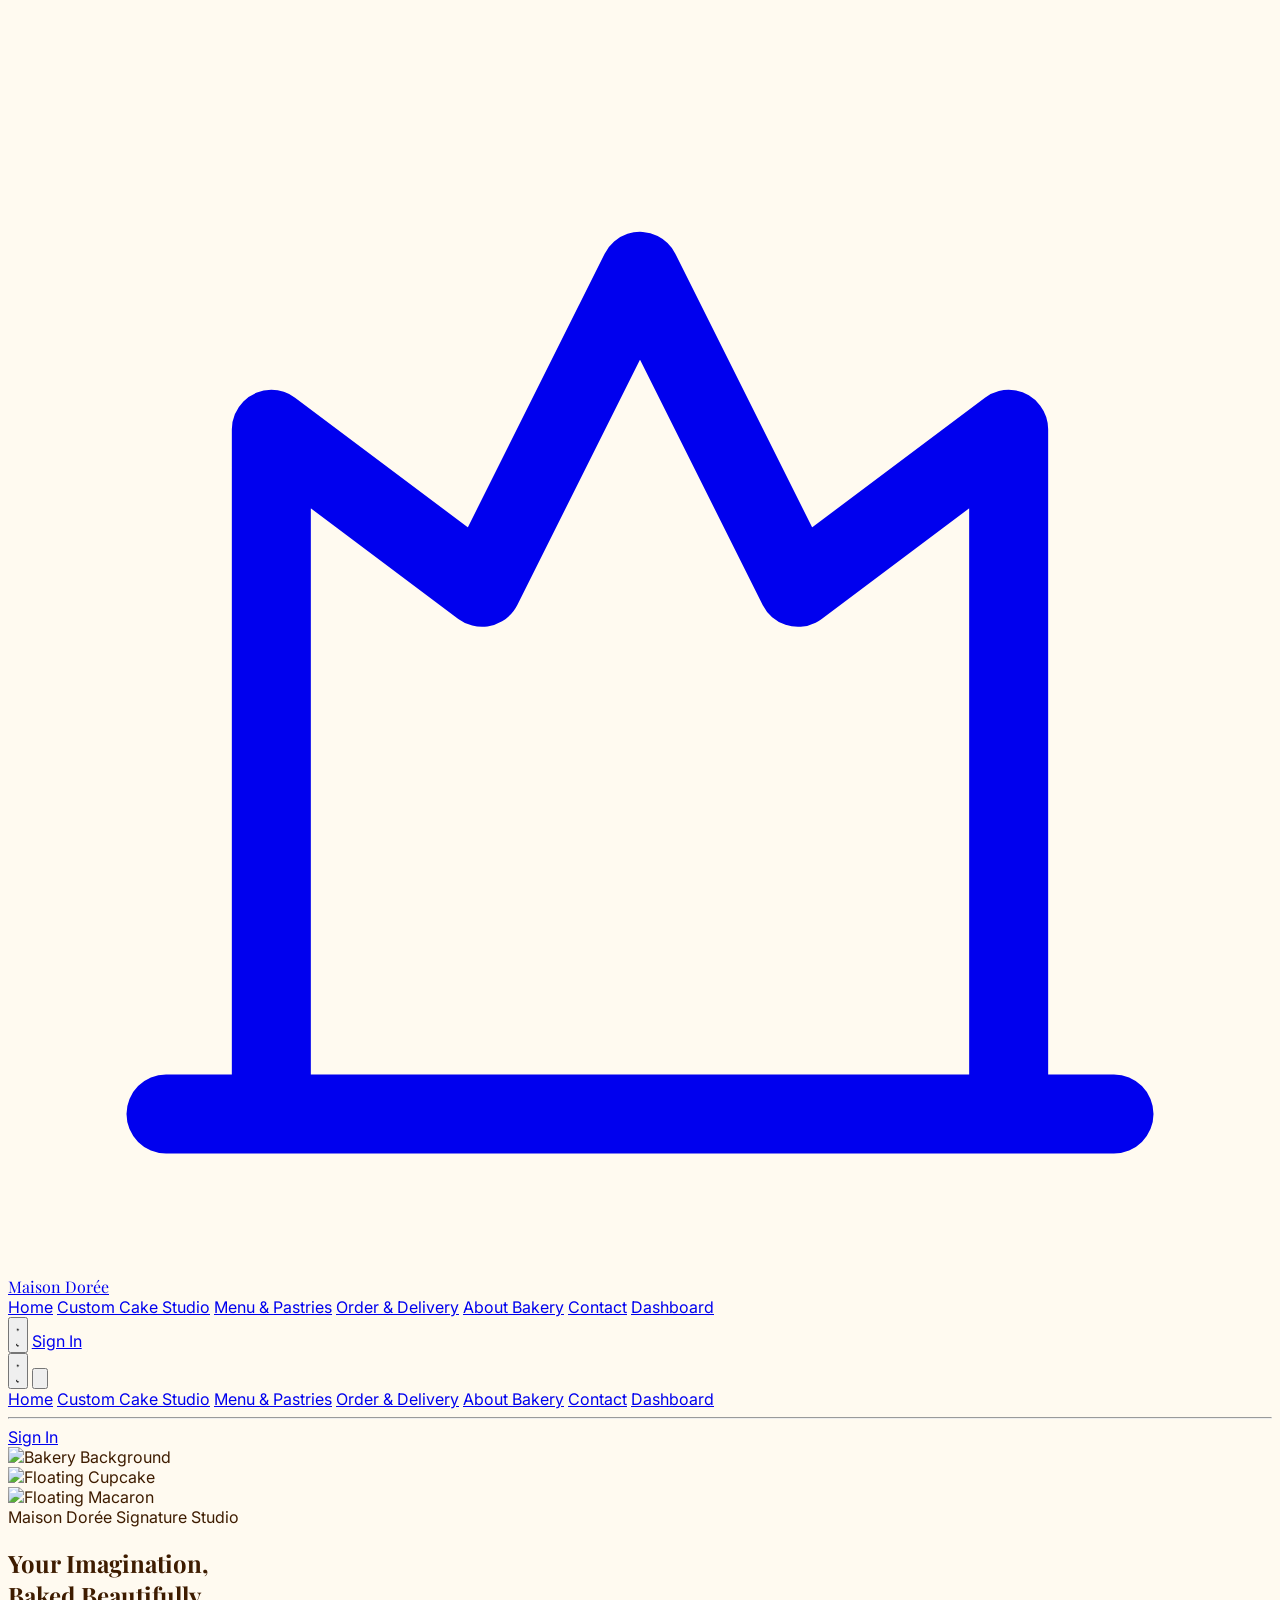
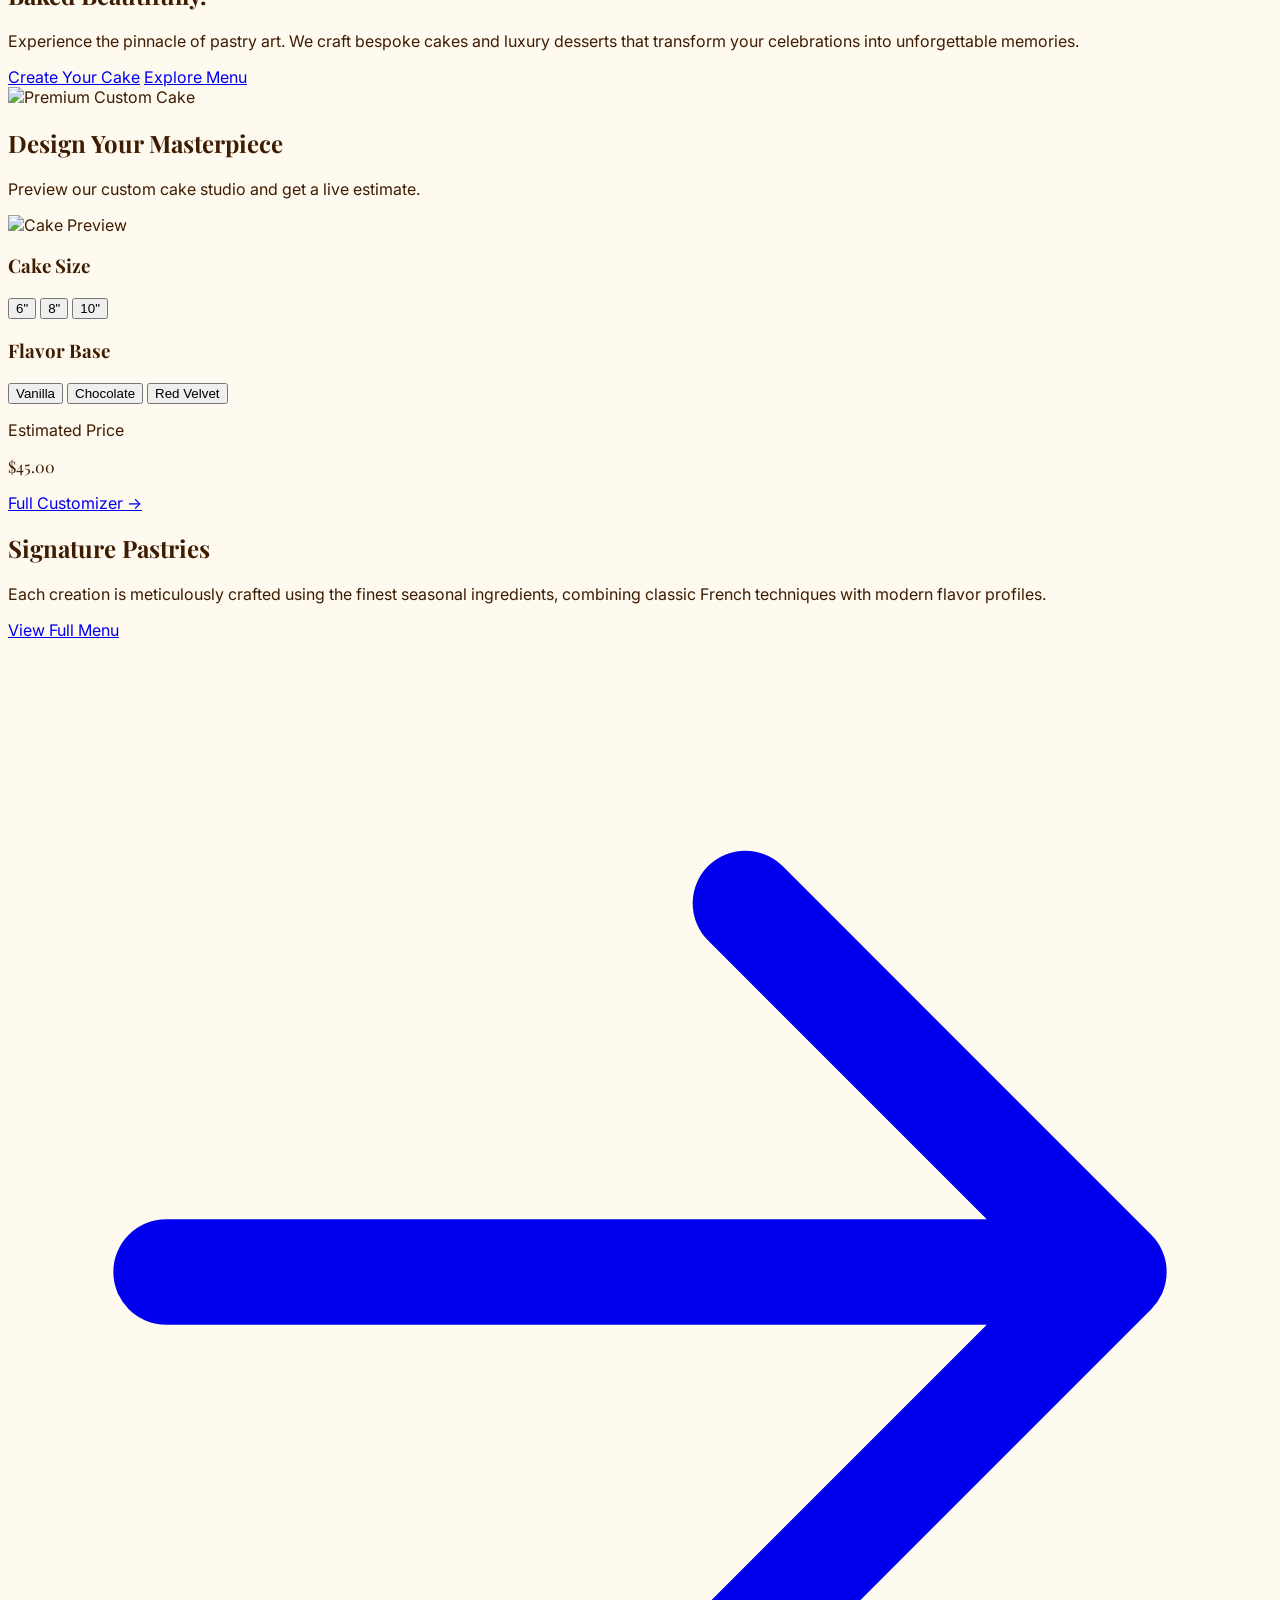
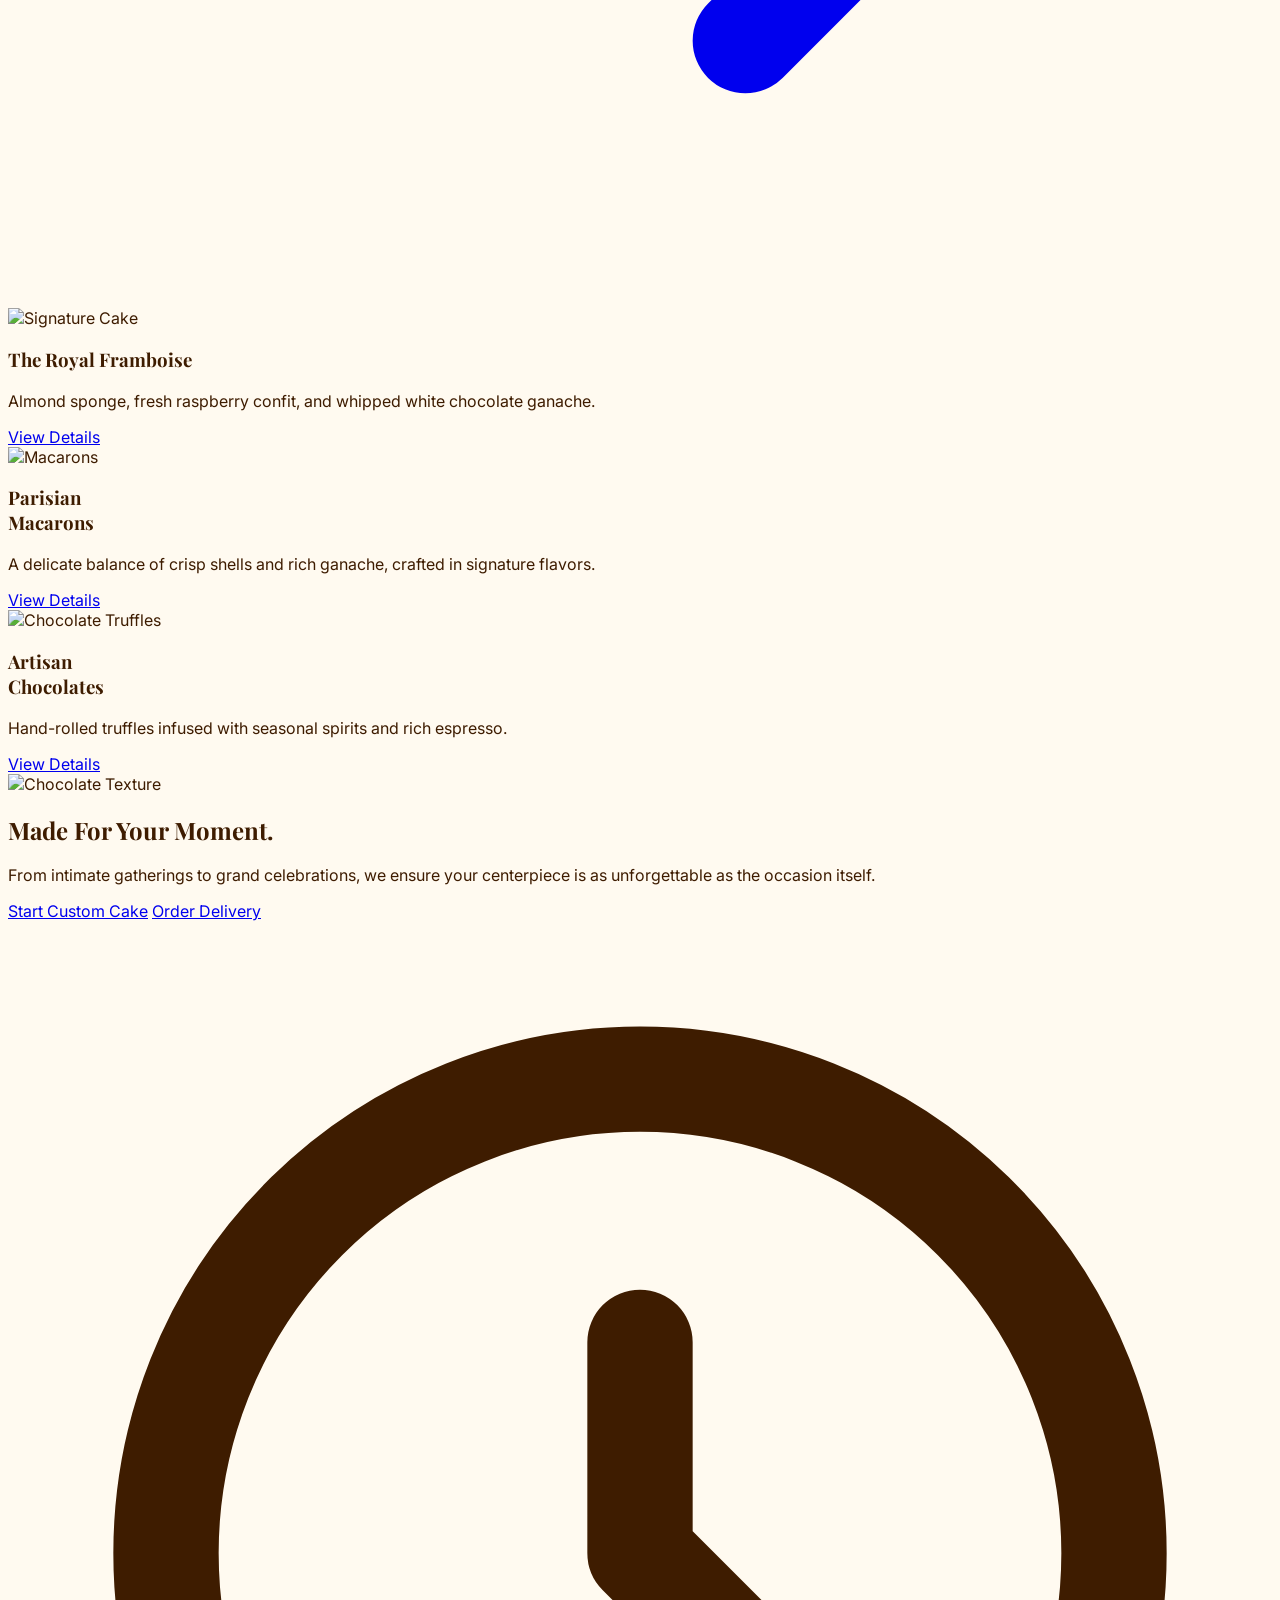
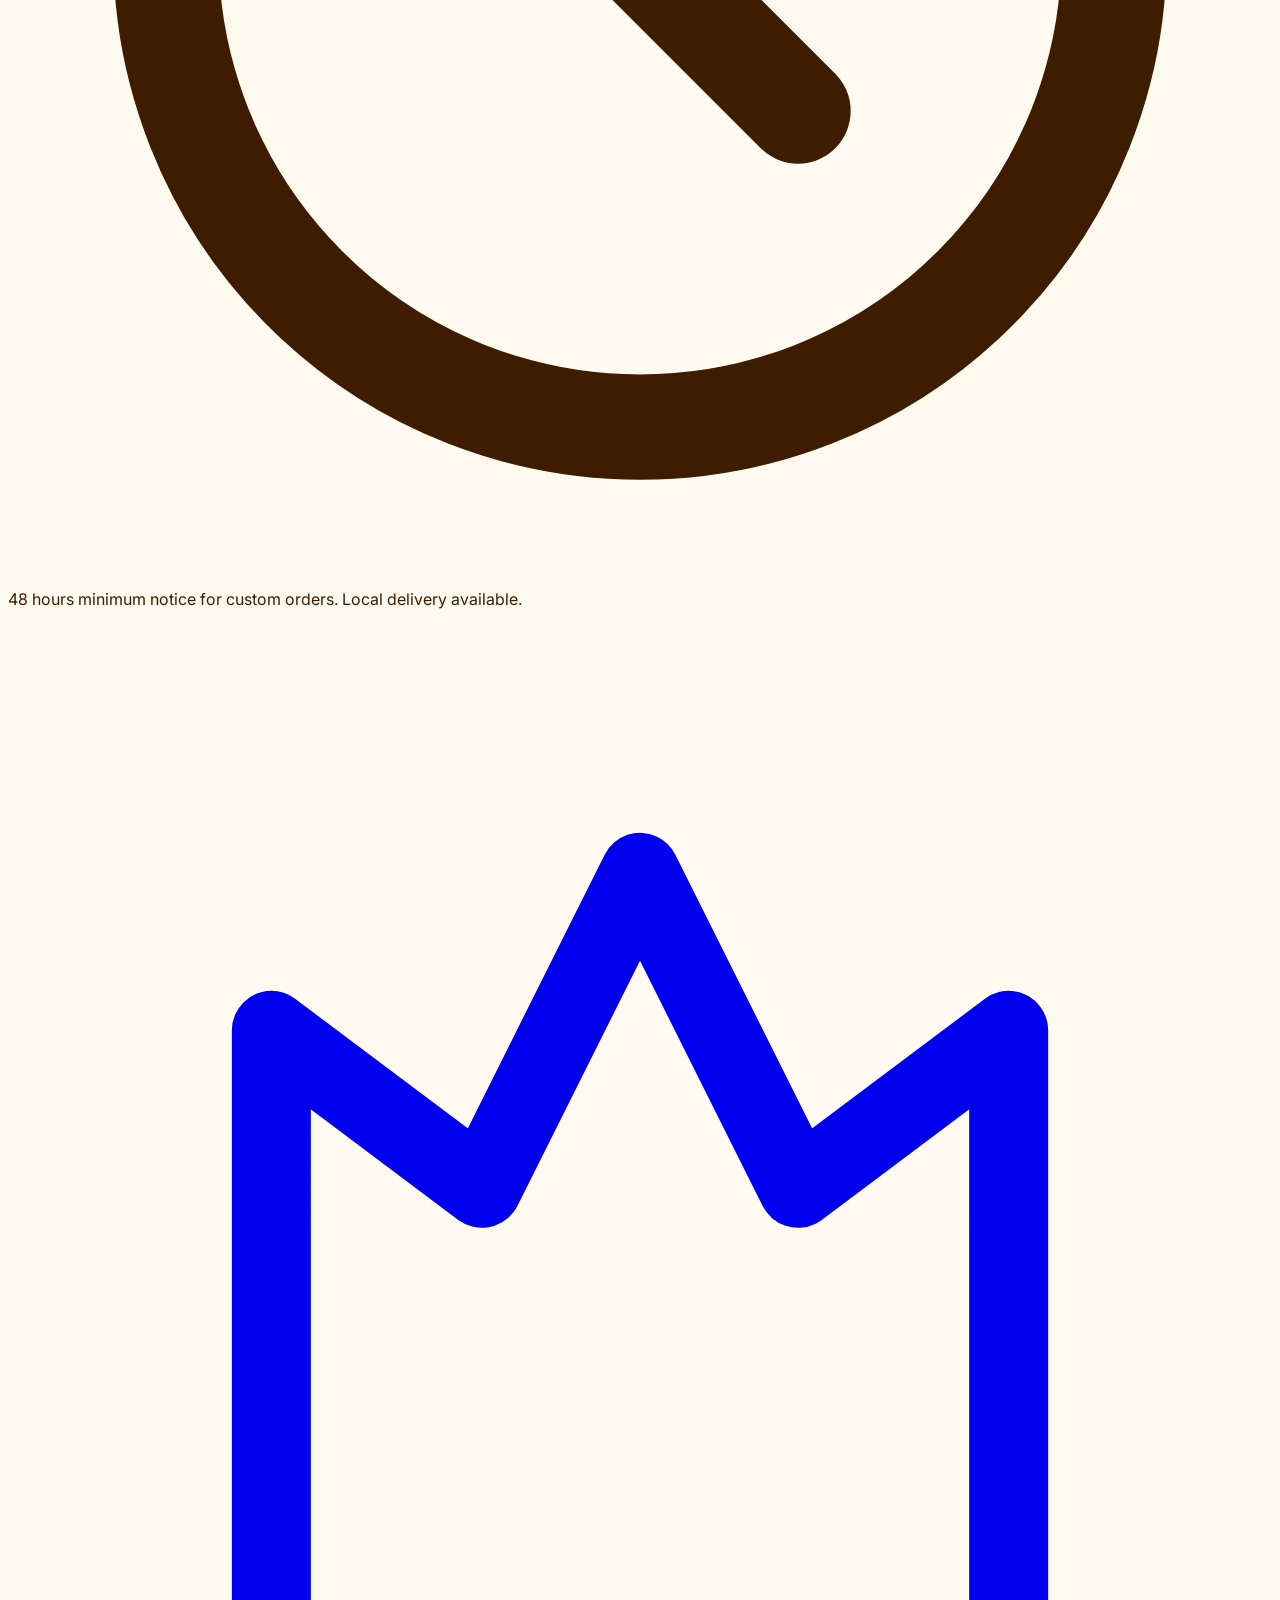
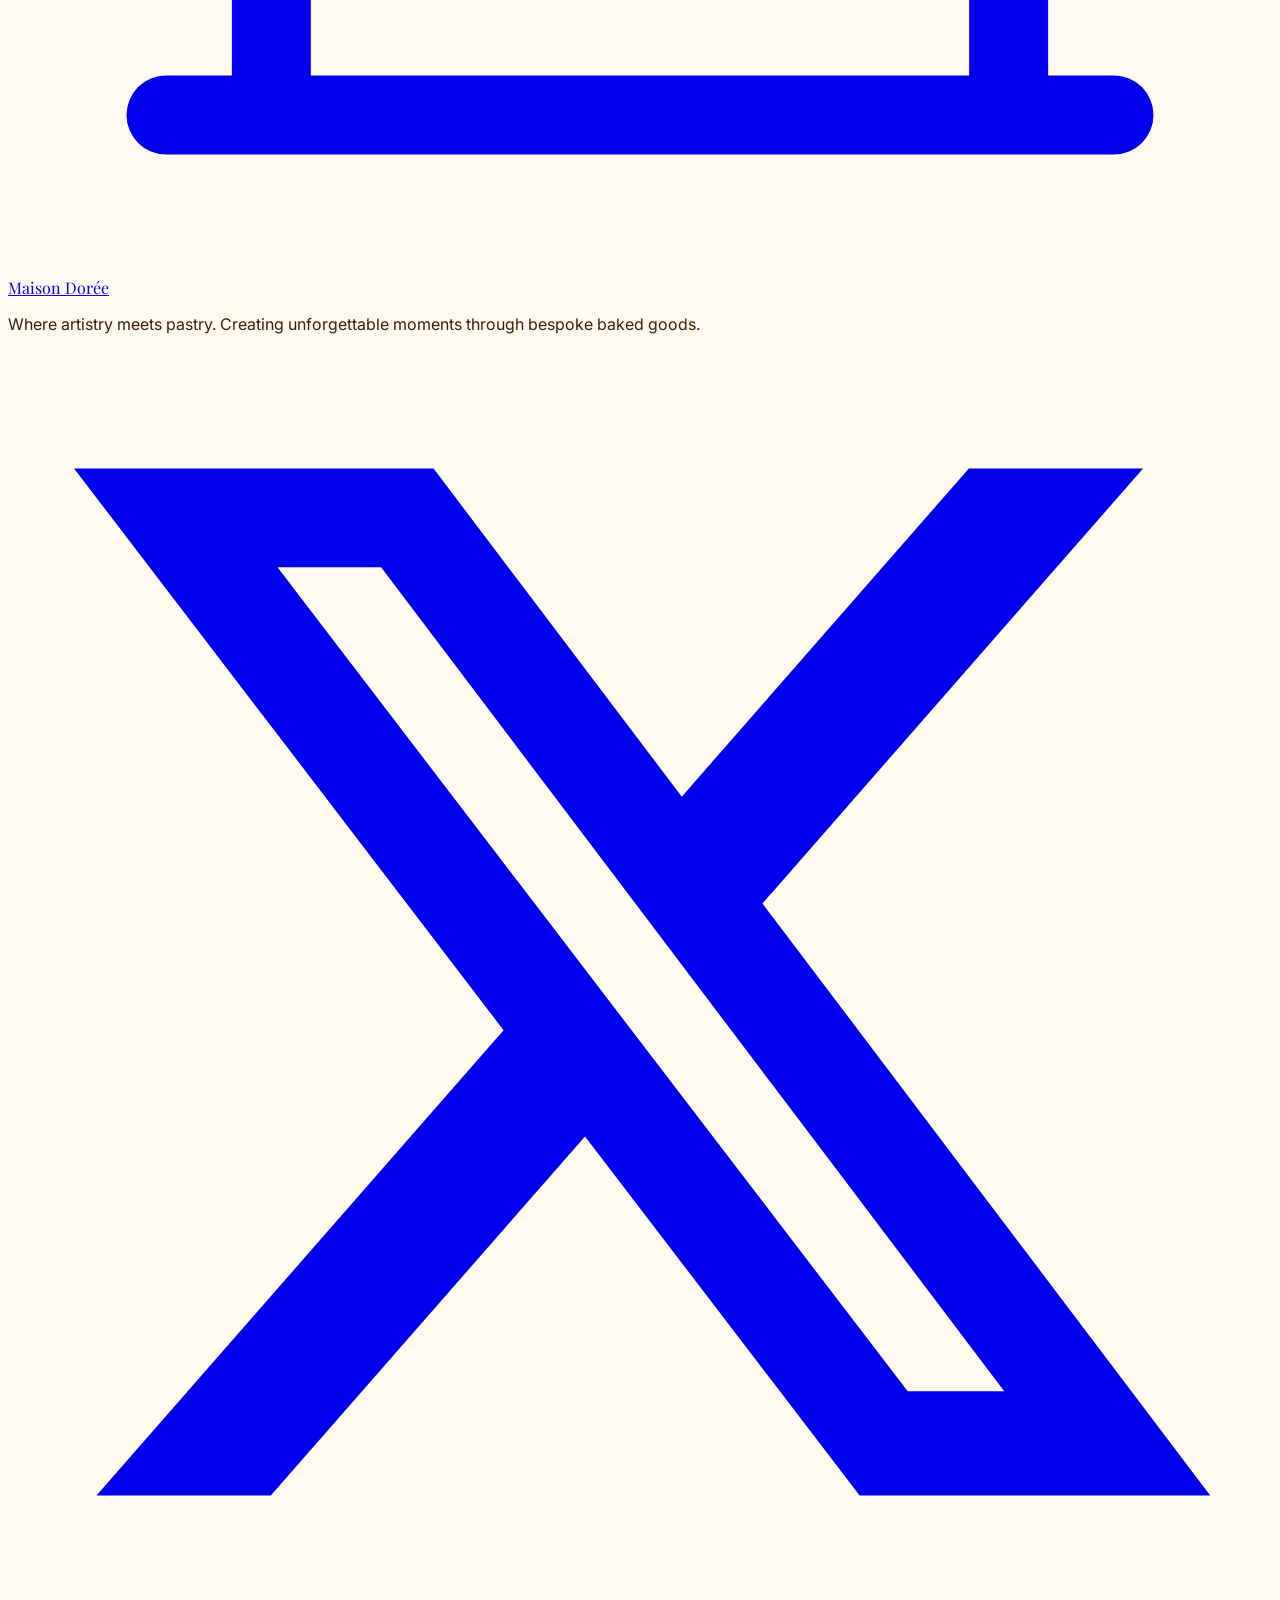
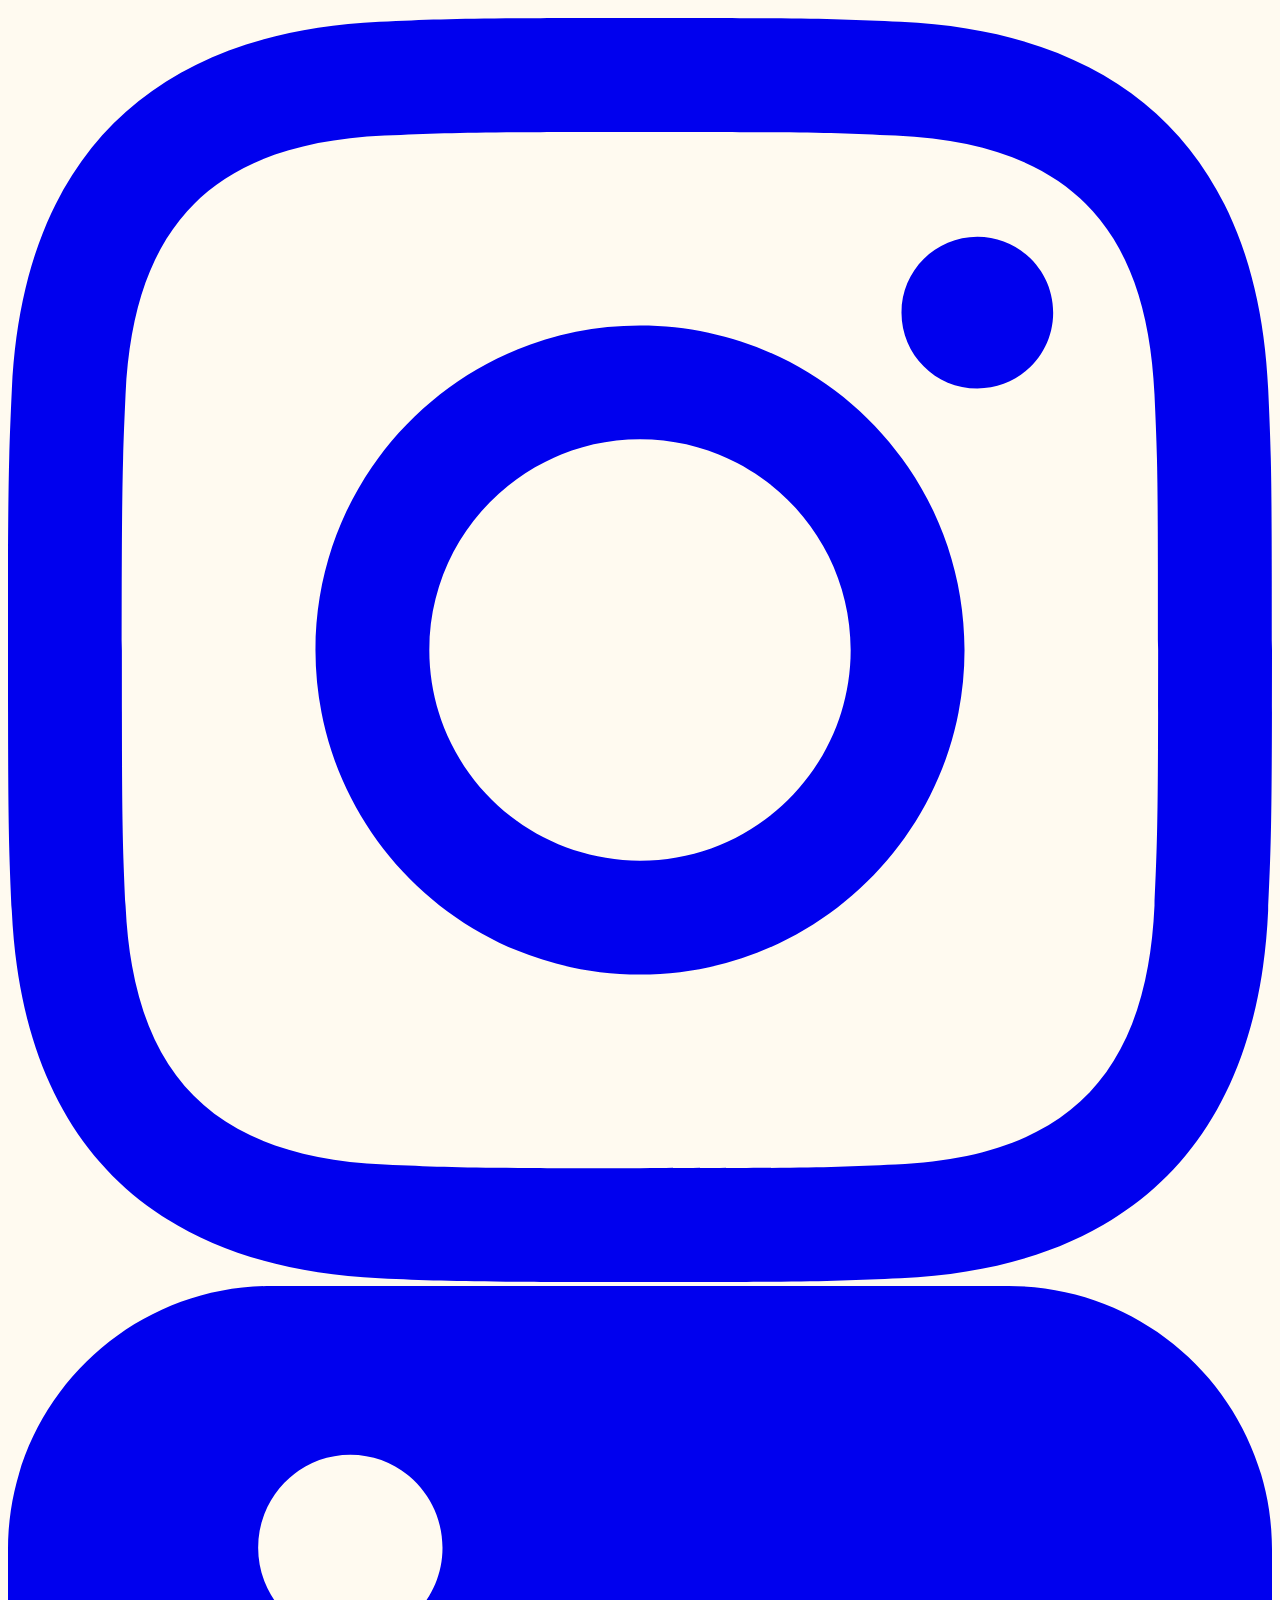
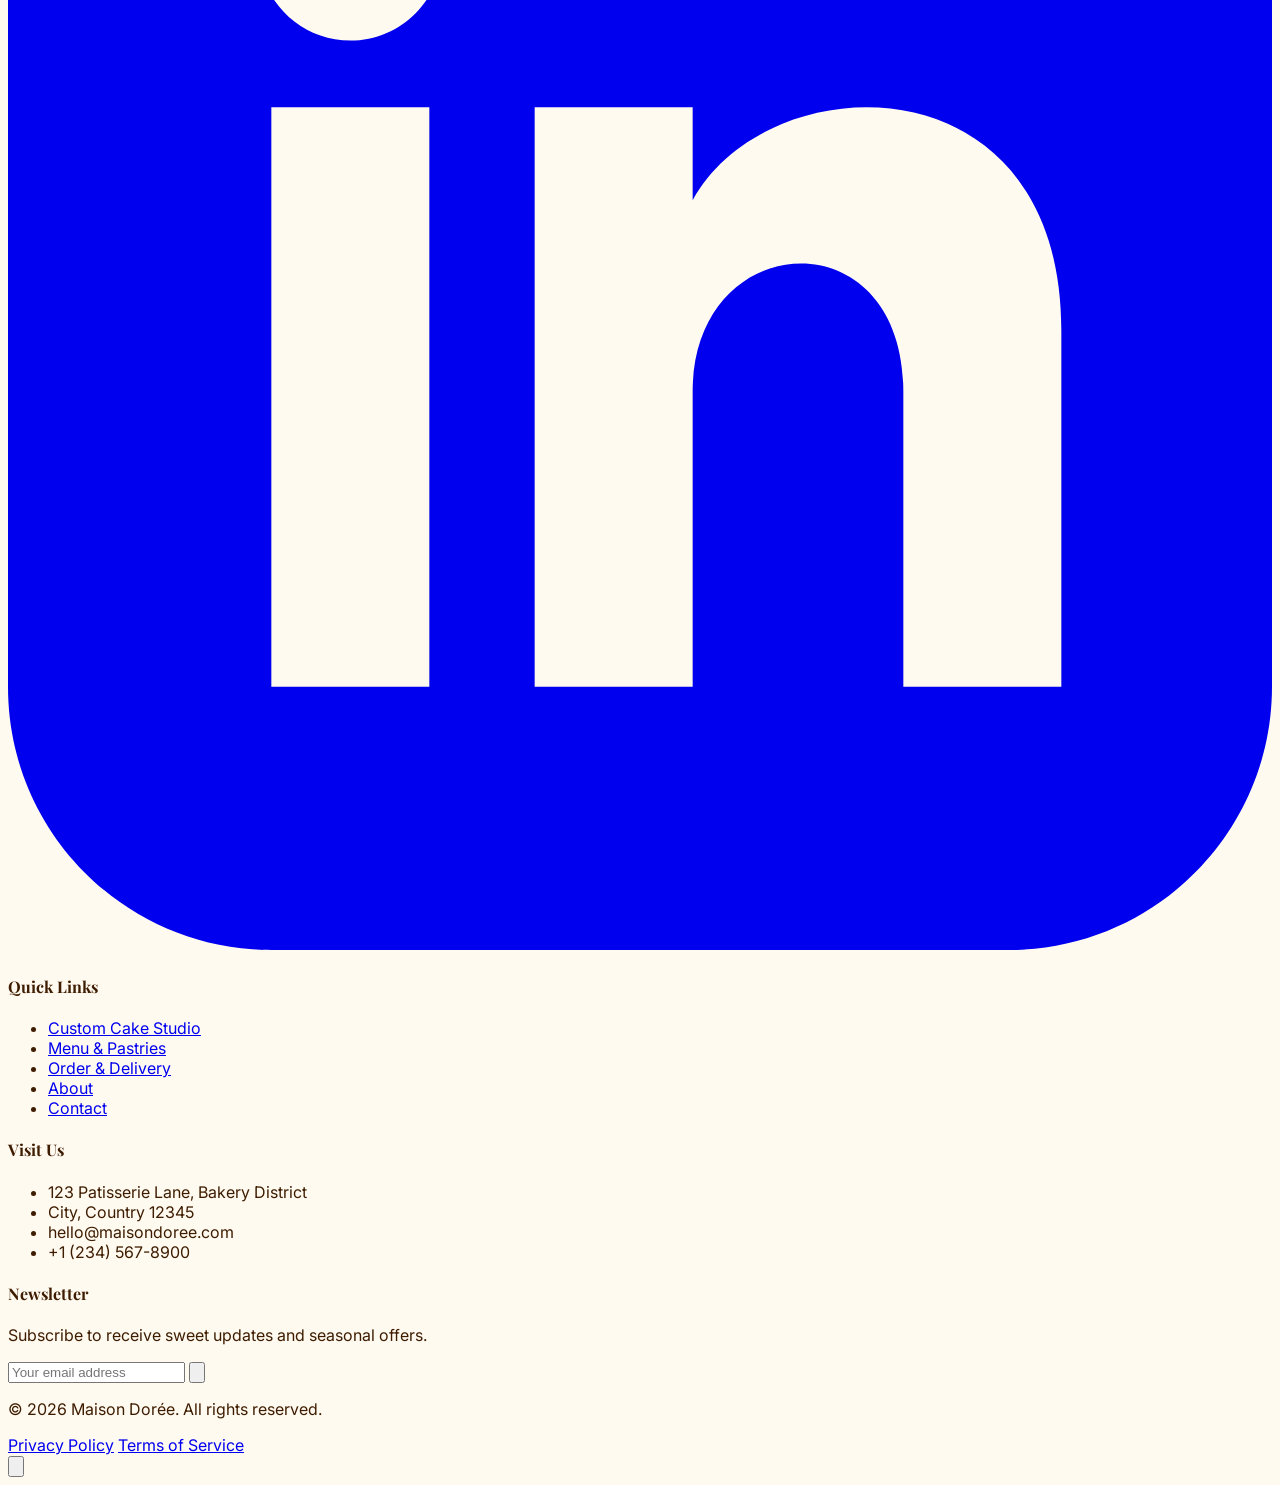
==== commit 772b4b3f: "corrections" ====
--- a/index.html
+++ b/index.html
@@ -28,6 +28,7 @@
     </script>
     <link href="https://unpkg.com/aos@2.3.1/dist/aos.css" rel="stylesheet">
     <link rel="stylesheet" href="styles.css">
+<link rel="icon" type="image/svg+xml" href="favicon.svg">
 </head>
 <body class="antialiased overflow-x-hidden">
     
@@ -110,9 +111,9 @@
                         <span class="text-transparent bg-clip-text bg-gradient-to-r from-[#C68E17] to-[#D4AF37]">Baked Beautifully.</span>
                     </h1>
                     <p class="text-lg text-[#3E1C00]/80 dark:text-[#F5F5DC]/80 mb-10 max-w-lg">Experience the pinnacle of pastry art. We craft bespoke cakes and luxury desserts that transform your celebrations into unforgettable memories.</p>
-                    <div class="flex flex-wrap gap-4">
-                        <a href="studio.html" class="magnetic px-8 py-4 bg-[#3E1C00] dark:bg-[#F5F5DC] text-[#FFFAF0] dark:text-[#3E1C00] rounded-full font-medium hover:bg-[#C68E17] transition-all shadow-xl hover:shadow-2xl">Create Your Cake</a>
-                        <a href="menu.html" class="magnetic px-8 py-4 bg-transparent border-2 border-[#3E1C00] dark:border-[#F5F5DC] text-[#3E1C00] dark:text-[#F5F5DC] rounded-full font-medium hover:bg-[#3E1C00] hover:text-[#FFFAF0] dark:hover:bg-[#F5F5DC] dark:hover:text-[#1a0f08] transition-all">Explore Menu</a>
+                    <div class="flex flex-col sm:flex-row flex-wrap gap-4">
+                        <a href="studio.html" class="magnetic w-full sm:w-auto text-center px-8 py-4 bg-[#3E1C00] dark:bg-[#F5F5DC] text-[#FFFAF0] dark:text-[#3E1C00] rounded-full font-medium hover:bg-[#C68E17] transition-all shadow-xl hover:shadow-2xl">Create Your Cake</a>
+                        <a href="menu.html" class="magnetic w-full sm:w-auto text-center px-8 py-4 bg-transparent border-2 border-[#3E1C00] dark:border-[#F5F5DC] text-[#3E1C00] dark:text-[#F5F5DC] rounded-full font-medium hover:bg-[#3E1C00] hover:text-[#FFFAF0] dark:hover:bg-[#F5F5DC] dark:hover:text-[#1a0f08] transition-all">Explore Menu</a>
                     </div>
                 </div>
                 
@@ -134,9 +135,9 @@
             </div>
             
             <div class="flex flex-col lg:flex-row gap-8 items-center bg-[#FFFAF0] dark:bg-[#1a0f08] rounded-3xl p-6 lg:p-8 shadow-2xl max-w-5xl mx-auto">
-                <div class="w-full lg:w-1/2 relative h-[350px] flex items-center justify-center hover-3d-tilt transition-transform duration-500" data-aos="zoom-in">
+                <div class="w-full lg:w-1/2 relative h-64 sm:h-[350px] flex items-center justify-center hover-3d-tilt transition-transform duration-500" data-aos="zoom-in">
                     <!-- Layered Cake Visual -->
-                    <img id="preview-cake" src="https://images.unsplash.com/photo-1578985545062-69928b1d9587?w=800&auto=format&fit=crop" class="w-4/5 h-full object-cover rounded-2xl shadow-lg z-20" alt="Cake Preview">
+                    <img id="preview-cake" src="https://images.unsplash.com/photo-1578985545062-69928b1d9587?w=800&auto=format&fit=crop" class="w-full sm:w-4/5 h-full object-cover rounded-2xl shadow-lg z-20" alt="Cake Preview">
                     <div class="absolute -bottom-6 -right-6 w-32 h-32 bg-[#C68E17]/20 rounded-full blur-2xl z-0"></div>
                 </div>
                 
@@ -235,7 +236,7 @@
                     <img src="https://images.unsplash.com/photo-1558961363-fa8fdf82db35?q=80&w=1965&auto=format&fit=crop" class="w-full h-full object-cover transform group-hover:scale-110 transition-transform duration-700" alt="Macarons">
                     <div class="absolute inset-0 bg-gradient-to-t from-black/80 via-black/20 to-transparent transition-opacity"></div>
                     <div class="absolute bottom-8 left-8 right-8 text-white">
-                        <h3 class="text-2xl font-serif font-bold mb-2">Parisian Macarons</h3>
+                        <h3 class="text-2xl font-serif font-bold mb-2">Parisian<br>Macarons</h3>
                         <p class="text-white/80 text-sm mb-4">A delicate balance of crisp shells and rich ganache, crafted in signature flavors.</p>
                         <a href="menu.html" class="text-[#C68E17] font-medium hover:underline text-sm">View Details</a>
                     </div>
@@ -246,7 +247,7 @@
                     <img src="https://images.unsplash.com/photo-1549007994-cb92caebd54b?w=800&auto=format&fit=crop" class="w-full h-full object-cover transform group-hover:scale-110 transition-transform duration-700" alt="Chocolate Truffles">
                     <div class="absolute inset-0 bg-gradient-to-t from-black/80 via-black/20 to-transparent transition-opacity"></div>
                     <div class="absolute bottom-8 left-8 right-8 text-white">
-                        <h3 class="text-2xl font-serif font-bold mb-2">Artisan Chocolates</h3>
+                        <h3 class="text-2xl font-serif font-bold mb-2">Artisan<br>Chocolates</h3>
                         <p class="text-white/80 text-sm mb-4">Hand-rolled truffles infused with seasonal spirits and rich espresso.</p>
                         <a href="menu.html" class="text-[#C68E17] font-medium hover:underline text-sm">View Details</a>
                     </div>
@@ -289,7 +290,7 @@
                     <div class="w-10 h-10 bg-[#D4AF37] rounded-full flex items-center justify-center transform group-hover:rotate-180 transition-transform duration-700">
                         <svg class="w-6 h-6 text-white" fill="none" stroke="currentColor" viewBox="0 0 24 24"><path stroke-linecap="round" stroke-linejoin="round" stroke-width="1.5" d="M3 21h18M5 21V8l4 3 3-6 3 6 4-3v13"></path></svg>
                     </div>
-                    <span class="text-2xl font-serif font-bold text-[#F5F5DC]">Maison Dorée</span>
+                    <span class="text-2xl font-serif font-bold text-[#F5F5DC] whitespace-nowrap">Maison Dorée</span>
                 </a>
                 <p class="text-white/70 mb-6 leading-relaxed">Where artistry meets pastry. Creating unforgettable moments through bespoke baked goods.</p>
                 <div class="flex gap-4">
